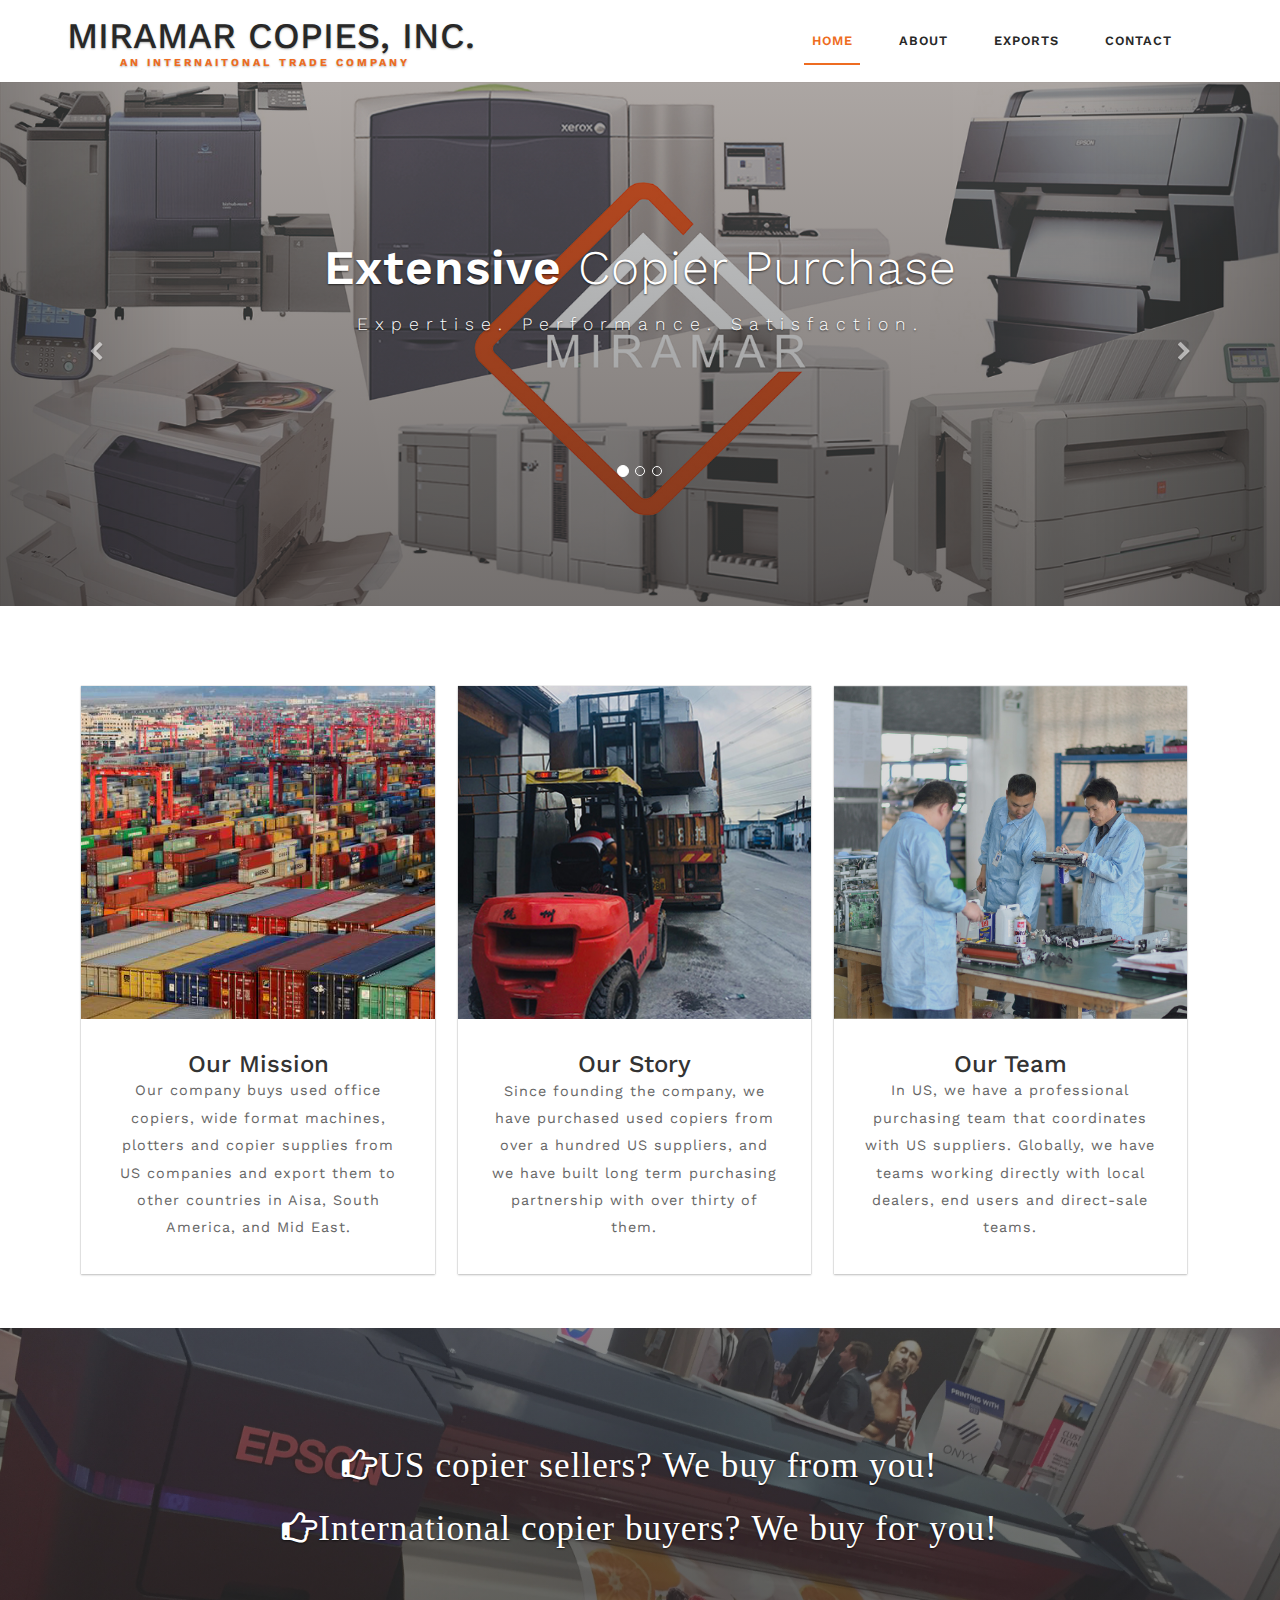
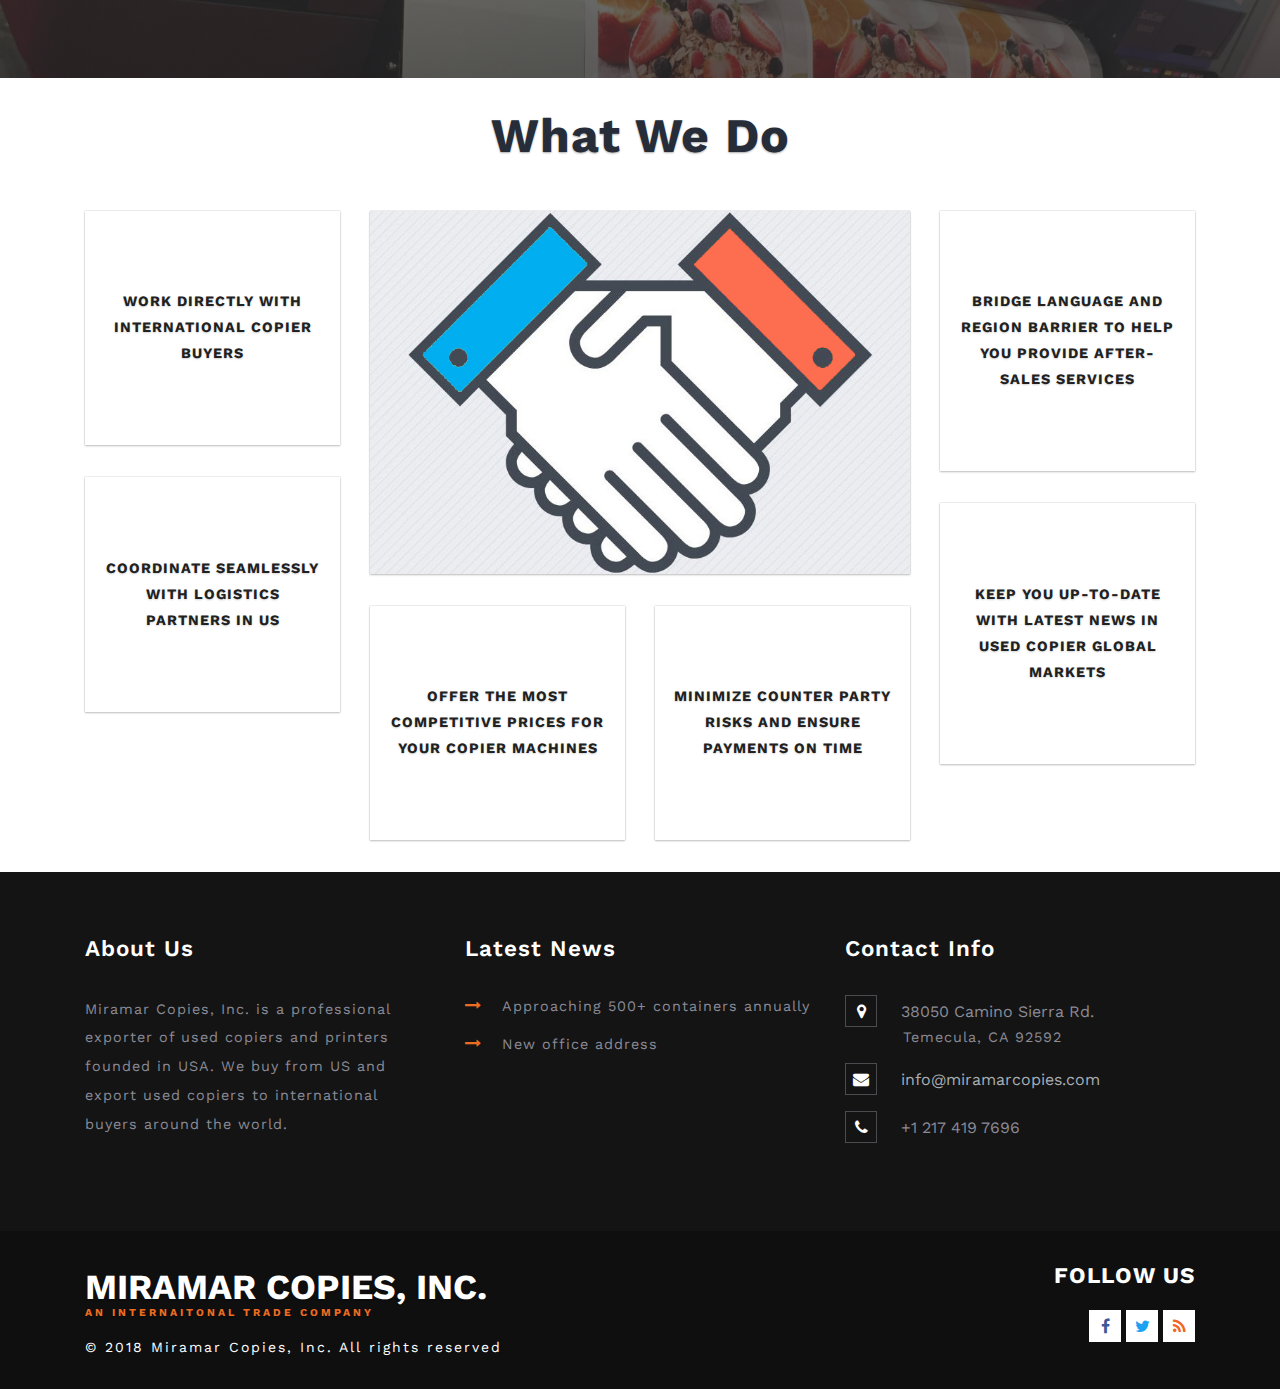
==== index.html @ 8e496bda "first commit" ====
<!--
License: Creative Commons Attribution 3.0 Unported
License URL: http://creativecommons.org/licenses/by/3.0/
-->
<!DOCTYPE html>
<html>

<head>
	<title>Miramar Copies, Inc. | Home </title>
	<!--/tags -->
	<meta name="viewport" content="width=device-width, initial-scale=1">
	<meta http-equiv="Content-Type" content="text/html; charset=utf-8" />
	<meta name="keywords" content="Miramar Copies, copier, wide format, export, production machine,
	plotter, ink jet, printer, used copier, used wide format, used production machine, used plotter, office equipment,
	office supplies, ricoh, epson, konica, minolta, oce, canon, sharp, hp, xerox, riso, panasonic, toshiba, samsung, 
	copier export, copier exporter, international copier exporter, miramar" />
	<script type="application/x-javascript">
		addEventListener("load", function () {
			setTimeout(hideURLbar, 0);
		}, false);

		function hideURLbar() {
			window.scrollTo(0, 1);
		}
	</script>
	<!--//tags -->
	<link href="css/bootstrap.css" rel="stylesheet" type="text/css" media="all" />
	<link href="css/style.css" rel="stylesheet" type="text/css" media="all" />

	<link href="css/font-awesome.css" rel="stylesheet">
	<!-- //for bootstrap working -->
	<link href="//fonts.googleapis.com/css?family=Work+Sans:200,300,400,500,600,700" rel="stylesheet">
	<link href='//fonts.googleapis.com/css?family=Lato:400,100,100italic,300,300italic,400italic,700,900,900italic,700italic'
	    rel='stylesheet' type='text/css'>
</head>

<body>
	<!-- header -->
	<div class="header" id="home">
		<div class="content white agile-info">
			<nav class="navbar navbar-default" role="navigation">
				<div class="container">
					<div class="navbar-header">
						<button type="button" class="navbar-toggle" data-toggle="collapse" data-target="#bs-example-navbar-collapse-1">
					<span class="sr-only">Toggle navigation</span>
					<span class="icon-bar"></span>
					<span class="icon-bar"></span>
					<span class="icon-bar"></span>
				</button>
						<a class="navbar-brand" href="index.html">
							<h1><span class="fa" aria-hidden="true"></span> Miramar Copies, Inc.  <label>An internaitonal trade company</label></h1>
						</a>
					</div>
					<!--/.navbar-header-->
					<div class="collapse navbar-collapse" id="bs-example-navbar-collapse-1">
						<nav class="link-effect-2" id="link-effect-2">
							<ul class="nav navbar-nav">
								<li class="active"><a href="index.html" class="effect-3">Home</a></li>
								<li><a href="about.html" class="effect-3">About</a></li>
								<li><a href="exports.html" class="effect-3">Exports</a></li>
								<li><a href="contact.html" class="effect-3">Contact</a></li>
							</ul>
						</nav>
					</div>
					<!--/.navbar-collapse-->
					<!--/.navbar-->
				</div>
			</nav>
		</div>
	</div>
	<!-- banner -->
	<div id="myCarousel" class="carousel slide" data-ride="carousel">
		<!-- Indicators -->
		<ol class="carousel-indicators">
			<li data-target="#myCarousel" data-slide-to="0" class="active"></li>
			<li data-target="#myCarousel" data-slide-to="1" class=""></li>
			<li data-target="#myCarousel" data-slide-to="2" class=""></li>
		</ol>
		<div class="carousel-inner" role="listbox">
			<div class="item active">
				<div class="container">
					<div class="carousel-caption">
						<h3><span>Extensive</span> Copier Purchase</h3>
						<p>Expertise. Performance. Satisfaction.</p>
					</div>
				</div>
			</div>
			<div class="item item2">
				<div class="container">
					<div class="carousel-caption">
						<h3><span>Efficient</span> Warehouse Management</h3>
						<p>Expertise. Performance. Satisfaction.</p>
					</div>
				</div>
			</div>
			<div class="item item3">
				<div class="container">
					<div class="carousel-caption">
						<h3><span>Established</span> Exporting Channels</h3>
						<p>Expertise. Performance. Satisfaction.</p>
					</div>
				</div>
			</div>
		</div>
		<a class="left carousel-control" href="#myCarousel" role="button" data-slide="prev">
			<span class="fa fa-chevron-left" aria-hidden="true"></span>
			<span class="sr-only">Previous</span>
		</a>
		<a class="right carousel-control" href="#myCarousel" role="button" data-slide="next">
			<span class="fa fa-chevron-right" aria-hidden="true"></span>
			<span class="sr-only">Next</span>
		</a>
		<!-- The Modal -->
	</div>

	<!-- /inner_content -->
	<div class="inner_content_info_agileits">
		<div class="container">
			<div class="inner_sec_grids_info_w3ls">
				<div class="col-md-4 blog-grid one">
					<img src="images/our_mission_index.jpg" alt="">
					<div class="events_info">
						<h3>Our Mission</h3>
						<p>Our company buys used office copiers, wide format machines, plotters and copier supplies from US companies and export them to other countries in Aisa, South America, and Mid East.</p>
					</div>
				</div>
				<div class="col-md-4 blog-grid one">
					<img src="images/our_story_index2.jpg" alt="">
					<div class="events_info">
						<h3>Our Story</h3>
						<p>Since founding the company, we have purchased used copiers from over a hundred US suppliers, and we have built long term purchasing partnership with over thirty of them.</p>
					</div>
				</div>
				<div class="col-md-4 blog-grid one lost">
					<img src="images/our_team_index.jpg" alt="">
					<div class="events_info">
						<h3>Our Team</h3>
						<p>In US, we have a professional purchasing team that coordinates with US suppliers. Globally, we have teams working directly with local dealers, end users and direct-sale teams.</p>
					</div>
				</div>
				<div class="clearfix"></div>
			</div>
		</div>
	</div>
	<!-- //inner_content -->

	<!-- //banner-bottom -->
	<div class="team_work_agile">
		<h4><i class="fa fa-hand-o-right">US copier sellers? We buy from you!</i> <br> 
			<i class="fa fa-hand-o-right">International copier buyers? We buy for you!</i></h4>
	</div>
	<!-- services -->
	<div class="services" id="services">
		<div class="container">
			<div class="tittle_head_w3ls">
				<h3 class="tittle">What We Do</h3>
			</div>
			<div class="inner_sec_grids_info_w3ls">
				<div class="col-md-3 services-left">
					<div class="services-left-top">

						<h5>Work directly with international copier buyers</h5>

					</div>
					<div class="services-left-top services-left-top1">

						<h5>Coordinate seamlessly with logistics partners in US</h5>

					</div>
				</div>
				<div class="col-md-6 services-middle">
					<div class="services-middle-img">
						<img src="images/what_we_do_index2.jpg" alt="" />
					</div>
					<div class="services-middle-grids">
						<div class="col-md-6 services-middle-left">
							<div class="services-left-top">

								<h5>Offer the most competitive prices for your copier machines</h5>

							</div>
						</div>
						<div class="col-md-6 services-middle-left">
							<div class="services-left-top">

								<h5>Minimize counter party risks and ensure payments on time</h5>

							</div>
						</div>
						<div class="clearfix"> </div>
					</div>
				</div>
				<div class="col-md-3 services-left">
					<div class="services-left-top">

						<h5>Bridge language and region barrier to help you provide after-sales services</h5>

					</div>
					<div class="services-left-top services-left-top1">

						<h5>Keep you up-to-date with latest news in used copier global markets</h5>

					</div>
				</div>
				<div class="clearfix"> </div>
			</div>
		</div>
	</div>	

	<!-- footer -->
	<div class="footer_top_agileits">
		<div class="container">
			<div class="col-md-4 footer_grid">
				<h3>About Us</h3>
				<p> 
					Miramar Copies, Inc. is a professional exporter of used copiers and printers founded in USA. We buy from US and export used copiers to international buyers around the world.
				</p>
			</div>
			<div class="col-md-4 footer_grid">
				<h3>Latest News</h3>
				<ul class="footer_grid_list">
					<li><i class="fa fa-long-arrow-right" aria-hidden="true"></i>
						<a href="single.html" >Approaching 500+ containers annually </a>
					</li>
					<li><i class="fa fa-long-arrow-right" aria-hidden="true"></i>
						<a href="single.html" >New office address</a>
					</li>
				</ul>
			</div>
			<div class="col-md-4 footer_grid">
				<h3>Contact Info</h3>
				<ul class="address">
					<li><i class="fa fa-map-marker" aria-hidden="true"></i>38050 Camino Sierra Rd. <span>Temecula, CA 92592</span></li>
					<li><i class="fa fa-envelope" aria-hidden="true"></i><a href="mailto:info@miramarcopies.com">info@miramarcopies.com</a></li>
					<li><i class="fa fa-phone" aria-hidden="true"></i>+1 217 419 7696</li>
				</ul>
			</div>
			<div class="clearfix"> </div>
		</div>
	</div>
	<div class="footer_w3ls">
		<div class="container">
			<div class="footer_bottom">
				<div class="col-md-9 footer_bottom_grid">
					<div class="footer_bottom1">
						<a href="index.html">
							<div class="logo">
							<!-- <img src="images/logo.png"> -->
							<h2><span class="fa" aria-hidden="true"></span>Miramar Copies, Inc.  <label>An internaitonal trade company</label></h2>
							</div>
						</a>
						<p>© 2018 Miramar Copies, Inc. All rights reserved</a></p>
					</div>
				</div>
				<div class="col-md-3 footer_bottom_grid">
					<h6>Follow Us</h6>
					<div class="social">
						<ul>
							<li><a href="#"><i class="fa fa-facebook"></i></a></li>
							<li><a href="#"><i class="fa fa-twitter"></i></a></li>
							<li><a href="#"><i class="fa fa-rss"></i></a></li>
						</ul>
					</div>
				</div>
				<div class="clearfix"> </div>
			</div>
		</div>
	</div>
	<!-- //footer -->

	<a href="#home" class="scroll" id="toTop" style="display: block;"> <span id="toTopHover" style="opacity: 1;"> </span></a>
	<!-- js -->
	<script type="text/javascript" src="js/jquery-2.1.4.min.js"></script>

	<script type="text/javascript" src="js/bootstrap.js"></script>
</body>

</html>
---- css/style.css ----
/*--
Author: W3layouts
Author URL: http://w3layouts.com
License: Creative Commons Attribution 3.0 Unported
License URL: http://creativecommons.org/licenses/by/3.0/
--*/

html,
body {
	margin: 0;
	font-size: 100%;
	background: #fff;
	font-family: 'Work Sans', sans-serif;
}

body a {
	text-decoration: none;
	transition: 0.5s all;
	-webkit-transition: 0.5s all;
	-moz-transition: 0.5s all;
	-o-transition: 0.5s all;
	-ms-transition: 0.5s all;
}

a:hover {
	text-decoration: none;
}

input[type="button"],
input[type="submit"] {
	transition: 0.5s all;
	-webkit-transition: 0.5s all;
	-moz-transition: 0.5s all;
	-o-transition: 0.5s all;
	-ms-transition: 0.5s all;
}

h1,
h2,
h3,
h4,
h5,
h6 {
	margin: 0;
	font-family: 'Work Sans', sans-serif;
}

p {
	margin: 0;
	letter-spacing: 1px;
	font-size: 0.9em;
}

ul {
	margin: 0;
	padding: 0;
}

label {
	margin: 0;
}


/*-- header --*/


/*--header--*/

.content {
	margin: 0;
	padding: 0px;
}

.content p:last-child {
	margin: 0;
}

.content a.button {
	display: inline-block;
	padding: 10px 20px;
	background: #ff0;
	color: #000;
	text-decoration: none;
}

.content a.button:hover {
	background: #000;
	color: #ff0;
}

.content.title {
	position: relative;
	background: #333;
}

.navbar-nav {
	float: right;
	margin: 0;
}
.logo {
	padding-top: 5px;
}
/*.logo {
	display: inline-block;
	white-space: nowrap;
}*/
/*.logo img {
	float: left 
}*/

.content.title h1 span.demo {
	display: inline-block;
	font-size: .5em;
	padding: 10px;
	background: #fff;
	color: #333;
	vertical-align: top;
}

.content.title .back-to-article {
	position: absolute;
	bottom: -20px;
	left: 20px;
}

.content.title .back-to-article a {
	padding: 10px 20px;
	background: #EE6C21;
	color: #fff;
	text-decoration: none;
}

.content.title .back-to-article a:hover {
	background: #EE6C21;
}

.content.title .back-to-article a i {
	margin-left: 5px;
}

.content.white {
	background: #fff;
	padding: 1em 0;
}

.content.black {
	background: #000;
}

.content.black p {
	color: #999;
}

.content.black p a {
	color: #08c;
}

.navbar {
	position: relative;
	min-height: 50px;
	margin-bottom: 0!important;
	border: 1px solid transparent;
}

.navbar-default {
	background-color: #fff;
	border-color: #fff;
}

.navbar-brand {
	float: left;
	padding: 0!important;
	font-size: 18px;
	line-height: 0px!important;
	height: 0px!important;
	text-transform: uppercase;
	text-shadow: 0 1px 2px rgba(0, 0, 0, 0.29);
}

.navbar-default a.navbar-brand h1 {
	color: #282828;
}

.navbar-default .navbar-nav>li>a {
	color: #282828;
	font-size: 0.8em;
	letter-spacing: 1px;
	font-weight: 600;
	text-transform: uppercase;
	padding: 14px 8px;
}

.navbar-nav>li>a {
	padding-top: 18px;
	padding-bottom: 15px;
}

.navbar-default .navbar-nav>li>a:hover,
.navbar-default .navbar-nav>li>a.active {
	color: #EE6C21;
}

.navbar-default .navbar-nav>.open>a,
.navbar-default .navbar-nav>.open>a:hover,
.navbar-default .navbar-nav>.open>a:focus {
	background-color: #EE6C21;
	color: #fff;
}

.navbar-default .navbar-brand label {
	color: #EE6C21;
	display: block;
	font-size: 0.3em;
	text-align: center;
	letter-spacing: 3px;
}

.navbar-default .navbar-toggle:hover,
.navbar-default .navbar-toggle:focus {
	background-color: #202020;
}

.navbar-default .navbar-toggle .icon-bar {
	background-color: #EE6C21;
}

.navbar-default .navbar-nav>.active>a:before {
	background: #EE6C21;
	transform: translateX(0);
	-webkit-transform: translateX(0);
	-moz-transform: translateX(0);
	-o-transform: translateX(0);
	-ms-transform: translateX(0);
}

.navbar-toggle {
	position: relative;
	float: right;
	margin-right: 0;
	padding: 9px 10px;
	margin-top: 8px;
	margin-bottom: 8px;
	background-color: #282828;
	background-image: none;
	border: 1px solid transparent;
	border-radius: 0;
}

.effect-3 {
	overflow: hidden;
}

.effect-3:before {
	left: -1px;
	bottom: 0;
	width: 100%;
	height: 2px;
	background: #EE6C21;
	content: '';
	position: absolute;
	transition: transform .5s ease;
	transform: translateX(-100%);
	-webkit-transform: translateX(-100%);
	-moz-transform: translateX(-100%);
	-o-transform: translateX(-100%);
	-ms-transform: translateX(-100%);
}

.effect-3:hover:before {
	transform: translateX(0);
	-webkit-transform: translateX(0);
	-moz-transform: translateX(0);
	-o-transform: translateX(0);
	-ms-transform: translateX(0);
}

.navbar-default .navbar-nav>.active>a,
.navbar-default .navbar-nav>.active>a:hover,
.navbar-default .navbar-nav>.active>a:focus {
	color: #EE6C21;
	background: none;
}

.navbar-nav>li {
	float: left;
	margin: 0 15px;
}

.navbar-default .navbar-toggle {
	border-color: #202020;
}

.dropdown-menu .divider {
	height: 0;
	margin: 0;
	overflow: none;
	background: none;
}

.dropdown-menu .divider {
	border-bottom: 1px solid #E8E7EC;
	padding: 3px 0;
}

.main-content {
	padding: 3em 0;
}

.dropdown-menu {
	min-width: 200px;
}

.dropdown-menu.columns-2 {
	min-width: 400px;
}

.dropdown-menu.columns-3 {
	min-width: 600px;
}

.dropdown-menu li a {
	padding: 5px 15px;
	font-weight: 300;
}

.multi-column-dropdown {
	list-style: none;
}

.multi-column-dropdown li a {
	display: block;
	clear: both;
	line-height: 1.428571429;
	color: #333;
	white-space: normal;
}

.multi-column-dropdown li a:hover {
	text-decoration: none;
	color: #EE6C21;
	background: none;
}

@media (max-width:767px) {
	.dropdown-menu.multi-column {
		min-width: 240px !important;
		overflow-x: hidden;
	}
	.navbar-nav {
		float: left;
		margin: 0;
		margin-left: 0em;
		width: 100%;
		background: #eee;
		margin-top: 1em;
	}
}


/*-- banner --*/

.carousel .item {
	background: -webkit-linear-gradient(rgba(23, 22, 23, 0.2), rgba(23, 22, 23, 0.5)), url(../images/extensive_copier_purchase_banner1.jpg) no-repeat;
	background: -moz-linear-gradient(rgba(23, 22, 23, 0.2), rgba(23, 22, 23, 0.5)), url(../images/extensive_copier_purchase_banner1.jpg) no-repeat;
	background: -ms-linear-gradient(rgba(23, 22, 23, 0.2), rgba(23, 22, 23, 0.5)), url(../images/extensive_copier_purchase_banner1.jpg) no-repeat;
	background: linear-gradient(rgba(23, 22, 23, 0.2), rgba(23, 22, 23, 0.5)), url(../images/extensive_copier_purchase_banner1.jpg) no-repeat;
	background-size: cover;
}

.carousel .item.item2 {
	background: -webkit-linear-gradient(rgba(23, 22, 23, 0.2), rgba(23, 22, 23, 0.5)), url(../images/efficient_warehouse_banner1.jpg) no-repeat;
	background: -moz-linear-gradient(rgba(23, 22, 23, 0.2), rgba(23, 22, 23, 0.5)), url(../images/efficient_warehouse_banner1.jpg) no-repeat;
	background: -ms-linear-gradient(rgba(23, 22, 23, 0.2), rgba(23, 22, 23, 0.5)), url(../images/efficient_warehouse_banner1.jpg) no-repeat;
	background: linear-gradient(rgba(23, 22, 23, 0.2), rgba(23, 22, 23, 0.5)), url(../images/efficient_warehouse_banner1.jpg) no-repeat;
	background-size: cover;
}

.carousel .item.item3 {
	background: -webkit-linear-gradient(rgba(23, 22, 23, 0.2), rgba(23, 22, 23, 0.5)), url(../images/established_exporting_banner1.jpg) no-repeat;
	background: -moz-linear-gradient(rgba(23, 22, 23, 0.2), rgba(23, 22, 23, 0.5)), url(../images/established_exporting_banner1.jpg) no-repeat;
	background: -ms-linear-gradient(rgba(23, 22, 23, 0.2), rgba(23, 22, 23, 0.5)), url(../images/established_exporting_banner1.jpg) no-repeat;
	background: linear-gradient(rgba(23, 22, 23, 0.2), rgba(23, 22, 23, 0.5)), url(../images/established_exporting_banner1.jpg) no-repeat;
	background-size: cover;
}

.carousel .item.item4 {
	background: -webkit-linear-gradient(rgba(23, 22, 23, 0.2), rgba(23, 22, 23, 0.5)), url(../images/banner4.jpg) no-repeat;
	background: -moz-linear-gradient(rgba(23, 22, 23, 0.2), rgba(23, 22, 23, 0.5)), url(../images/banner4.jpg) no-repeat;
	background: -ms-linear-gradient(rgba(23, 22, 23, 0.2), rgba(23, 22, 23, 0.5)), url(../images/banner4.jpg) no-repeat;
	background: linear-gradient(rgba(23, 22, 23, 0.2), rgba(23, 22, 23, 0.5)), url(../images/banner4.jpg) no-repeat;
	background-size: cover;
}

.carousel-caption h2,
.carousel-caption h3 {
	font-size: 3.3em;
	font-weight: 300;
	letter-spacing: 1px;
}

.carousel-caption h2 span,
.carousel-caption h3 span {
	font-weight: 600;
}

.carousel-caption p {
	letter-spacing: 7px;
	font-size: 1.1em;
	font-weight: 300;
	color: #fff;
	margin: 1em 0 2em 0;
}

.carousel-caption a {
	color: #fff;
	letter-spacing: 1px;
	padding: 11px 20px;
	background: none;
	font-size: 0.9em;
	border-radius: 0;
	border: 1px solid #fff;
}

.carousel-caption a:hover {
	background: #ffb900;
	border: 1px solid #ffb900;
}

.codes {
	padding: 5em 0;
	background: #fff;
}

.codes.agileitsbg2 {
	background: #E74C3C;
	background-image: -webkit-linear-gradient(#ff9d2f, #ff6126);
	background-image: -moz-linear-gradient(#ff9d2f, #ff6126);
	background-image: -ms-linear-gradient(#ff9d2f, #ff6126);
	background-image: linear-gradient(#ff9d2f, #ff6126);
	padding-bottom: 10em;
}

.codes.agileitsbg3 {
	background: #3498DB;
	padding-bottom: 10em;
}

.codes.agileitsbg4 {
	background: #2ECC71;
	padding-bottom: 10em;
}

.carousel.slide.grid_3.grid_4 {
	border-top: 10px solid #3ACFD5;
	border-bottom: 10px solid #3a4ed5;
	-webkit-box-sizing: border-box;
	-moz-box-sizing: border-box;
	box-sizing: border-box;
	background-position: 0 0, 100% 0;
	background-repeat: no-repeat;
	-webkit-background-size: 10px 100%;
	-moz-background-size: 10px 100%;
	background-size: 10px 100%;
	background-image: url([data-uri]Ã¢â‚¬Â¦0iMSIgaGVpZ2h0PSIxIiBmaWxsPSJ1cmwoI2xlc3NoYXQtZ2VuZXJhdGVkKSIgLz48L3N2Zz4=), url([data-uri]Ã¢â‚¬Â¦0iMSIgaGVpZ2h0PSIxIiBmaWxsPSJ1cmwoI2xlc3NoYXQtZ2VuZXJhdGVkKSIgLz48L3N2Zz4=);
	background-image: -webkit-linear-gradient(top, #3acfd5 0%, #3a4ed5 100%), -webkit-linear-gradient(top, #3acfd5 0%, #3a4ed5 100%);
	background-image: -moz-linear-gradient(top, #3acfd5 0%, #3a4ed5 100%), -moz-linear-gradient(top, #3acfd5 0%, #3a4ed5 100%);
	background-image: -o-linear-gradient(top, #3acfd5 0%, #3a4ed5 100%), -o-linear-gradient(top, #3acfd5 0%, #3a4ed5 100%);
	background-image: linear-gradient(to bottom, #3acfd5 0%, #3a4ed5 100%), linear-gradient(to bottom, #3acfd5 0%, #3a4ed5 100%);
}

.carousel-indicators {
	bottom: 20%;
	left: 50%;
}

.carousel-caption {
	position: inherit;
	min-height: 550px!important;
	padding-top: 10em;
	text-align: center;
}

.carousel-control {
	line-height: 27em;
}


/*-- //banner --*/


/*-- /search --*/

#search_form {
	background: #EE6C21;
	padding: 3em 2em;
	text-align: center;
}

#search_form form {
	margin: 2em auto 0;
	width: 80%;
}

#search_form h2 {
	color: #fff;
	font-size: 2.5em;
	text-shadow: 0 1px 2px rgba(0, 0, 0, .6);
	letter-spacing: 1px;
	font-weight: 600;
}

.search_top input[type="text"],
.search_top input[type="submit"] {
	width: 27%;
	color: #777;
	float: left;
	background: #fff;
	outline: none;
	font-size: 0.91em;
	padding: 1em 1em;
	border: none;
	-webkit-appearance: none;
	display: inline-block;
	letter-spacing: 1px;
	margin-right: 2px;
}

.search_top select#country12 {
	font-weight: normal;
	width: 27%;
	border: none;
	outline: none;
	color: #777;
	float: left;
	background: #fff;
	outline: none;
	font-size: 0.91em;
	padding: 1em 1em;
	border: none;
	letter-spacing: 1px;
	margin-right: 2px;
}

.search_top input[type="submit"] {
	background: #ffb900;
	width: 17%;
	color: #fff;
	font-weight: 700;
	font-size: 1.2em;
	padding: 0.58em 1em;
}

.search_top input[type="submit"]:hover {
	background: #11805a;
}


/*-- //search --*/


/*-- /banner_bottom--*/

h3.tittle {
	color: #262c38;
	margin: 0;
	font-size: 3em;
	font-weight: 700;
	letter-spacing: 1px;
	text-align: center;
	text-shadow: 0 1px 2px rgba(0, 0, 0, 0.33);
}

.inner_sec_grids_info_w3ls {
	margin-top: 4em;
}

.banner-bottom,
.services {
	padding: 6em 0;
}

.banner_bottom_left h4 {
	font-size: 2em;
	color: #262c38;
	letter-spacing: 1px;
	position: relative;
	font-weight: 600;
	line-height: 1.4em;
	margin-bottom: 1em;
	text-shadow: 0 1px 2px rgba(0, 0, 0, 0.16);
}

.banner_bottom_left p {
	color: #666;
	line-height: 2em;
	font-size: 1em;
	margin-bottom: 1em;
}

ul.some_agile_facts {
	margin-top: 3em;
}

ul.some_agile_facts li {
	list-style: none;
	margin: 15px 0;
	color: #444;
	font-weight: 600;
	font-size: 1.1em;
}

ul.some_agile_facts span.fa {
	color: #EE6C21;
	width: 50px;
	height: 50px;
	background: #fff;
	text-align: center;
	line-height: 53px;
	margin-right: 20px;
	box-shadow: 0 1px 2px 1px rgba(0, 0, 0, 0.1);
	-webkit-box-shadow: 0 1px 2px 1px rgba(0, 0, 0, 0.1);
	-moz-box-shadow: 0 1px 2px 1px rgba(0, 0, 0, 0.1);
	-o-box-shadow: 0 1px 2px 1px rgba(0, 0, 0, 0.1);
	border-radius: 50%;
	-webkit-border-radius: 50%;
	-o-border-radius: 50%;
	-moz-border-radius: 50%;
}

ul.some_agile_facts label {
	font-size: 1.5em;
	color: #262c38;
}


/*-- //banner_bottom--*/

.team_work_agile {
	background: -webkit-linear-gradient(rgba(23, 22, 23, 0.2), rgba(23, 22, 23, 0.5)), url(../images/buy_sell_banner_index.jpg) no-repeat;
	background: -moz-linear-gradient(rgba(23, 22, 23, 0.2), rgba(23, 22, 23, 0.5)), url(../images/buy_sell_banner_index.jpg) no-repeat;
	background: -ms-linear-gradient(rgba(23, 22, 23, 0.2), rgba(23, 22, 23, 0.5)), url(../images/buy_sell_banner_index.jpg) no-repeat;
	background: linear-gradient(rgba(23, 22, 23, 0.2), rgba(23, 22, 23, 0.5)), url(../images/buy_sell_banner_index.jpg) no-repeat;
	background-size: cover;
	min-height: 350px;
}

.team_work_agile h4 {
	color: #fff;
	font-size: 2.2em;
	text-shadow: 0 1px 2px rgba(0, 0, 0, .6);
	letter-spacing: 1px;
	font-weight: 600;
	margin: 0 auto;
	width: 80%;
	text-align: center;
	line-height: 1.8em;
	padding-top: 3em;
}


/*-- mid-services --*/

.according_inner_grids {
	/*background: #f0f1f5;*/
	padding: 6em 4em;
}

.mid_services_img {
	background: url(../images/mid.jpg) no-repeat 0px 0px;
	background-size: cover;
	-webkit-background-size: cover;
	-moz-background-size: cover;
	-o-background-size: cover;
	-moz-background-size: cover;
	min-height: 600px;
}

.pa_italic i {
	left: -1em;
	font-size: 11px;
}

.pa_italic span {
	display: none;
}

.collapsed span {
	display: inline-block;
	left: -1em;
	font-size: 11px;
}

.collapsed i {
	display: none;
}

.panel-heading {
	padding: 10px 35px;
}

.panel-title {
	font-size: 1em;
	color: #fff;
	text-transform: capitalize;
	text-decoration: none;
}

.panel-default {
	border: 1px solid #c5c5c5!important;
	background: #fff;
}

.panel-default>.panel-heading {
	border-color: #141415;
	color: #fff;
	background-color: #141415;
}

.panel-body {
	padding: 1.5em;
	font-size: 13px;
	line-height: 2em;
	color: #777;
	letter-spacing: 1px;
}

a.pa_italic label {
	cursor: pointer;
	font-weight: 500;
}

a.pa_italic:focus {
	outline: none;
	text-decoration: none;
}

.panel-default>.panel-heading+.panel-collapse>.panel-body {
	border-top: none;
}

.panel-heading {
	padding: 13px 25px;
	border-bottom: 1px solid transparent;
	border-top-left-radius: 0px!important;
	border-top-right-radius: 0px!important;
	border-radius: 0!important;
}

.panel-group .panel {
	margin-bottom: 0;
	border-radius: 0!important;
}

h3.agile_heading.two {
	color: #262c38;
	margin: 0;
	font-size: 2.5em;
	font-weight: 700;
	letter-spacing: 1px;
	text-shadow: 0 1px 2px rgba(0, 0, 0, 0.19);
	margin-bottom: 1em;
}


/*-- //mid-services --*/


/*-- services --*/

.services-left-top {
	padding: 4em 1em;
	text-align: center;
	background: #FFFFFF;
	box-shadow: 0 0px 1px rgb(168, 168, 168), 0 1px 2px rgba(0, 0, 0, .24);
	transition: 0.5s all;
	-webkit-transition: 0.5s all;
	-o-transition: 0.5s all;
	-moz-transition: 0.5s all;
	-ms-transition: 0.5s all;
}

.services-left-top i.fa {
	color: #8BC34A;
	font-size: 1.5em;
	transition: 0.5s all;
	-webkit-transition: 0.5s all;
	-o-transition: 0.5s all;
	-moz-transition: 0.5s all;
	-ms-transition: 0.5s all;
}

.services-left-top h5 {
	color: #212121;
	font-size: 1em;
	text-transform: uppercase;
	margin: 1em 0;
	line-height: 1.8em;
	font-weight: 700;
	letter-spacing: 1px;
	transition: 0.5s all;
	-webkit-transition: 0.5s all;
	-o-transition: 0.5s all;
	-moz-transition: 0.5s all;
	-ms-transition: 0.5s all;
	text-shadow: 0 1px 2px rgba(0, 0, 0, 0.18);
}

.services-left-top1 {
	margin: 2em 0 0 0;
}

.services-middle-img img {
	width: 100%;
	box-shadow: 0 0px 1px rgb(168, 168, 168), 0 1px 2px rgba(0, 0, 0, .24);
}

.services-middle-grids {
	margin: 2em 0 0 0;
}

.services-middle-left:nth-child(1) {
	padding-left: 0;
}

.services-middle-left:nth-child(2) {
	padding-right: 0;
}

.services-left-top:hover {
	background: #EE6C21;
}

.services-left-top:hover h5 {
	color: #FFFFFF;
}


/*-- //services --*/

.login-form {
	margin: 3em auto 0;
	width: 60%;
}

.social-bottons {
	margin-bottom: 2em;
}

.form-left {
	padding: 0;
}

.form-right {
	padding-right: 0;
}

.login-form input[type="text"],
.login-form input[type="email"],
.login-form textarea {
	width: 100%;
	padding: 10px 12px 10px 49px;
	border: none;
	outline: none;
	color: #777;
	font-size: 14px;
	letter-spacing: 1px;
	margin-bottom: 17px;
	background: #fff;
	transition: 0.5s all;
	-webkit-transition: 0.5s all;
	-o-transition: 0.5s all;
	-ms-transition: 0.5s all;
	-moz-transition: 0.5s all;
}

.form-inputs,
.form-right {
	position: relative;
}

.form-inputs i {
	position: absolute;
	left: 16px;
	bottom: 18px;
	font-size: 16px;
	color: #333;
	line-height: 35px;
}

.form-right i {
	position: absolute;
	left: 16px;
	top: 41px;
	font-size: 16px;
	color: #333;
	line-height: 35px
}

.form-inputs p {
	color: #ffffff;
	font-size: 14px;
	letter-spacing: 0.5px;
	margin-bottom: 9px;
}

.login-form input[type="submit"] {
	background: #ffb900;
	color: #fff;
	font-size: 18px;
	border: none;
	text-transform: capitalize;
	border: 2px solid #ffb900;
	width: 100%;
	outline: none;
	cursor: pointer;
	-webkit-appearance: none;
	padding: 13px 0;
	letter-spacing: 1px;
	margin-top: 15px;
	transition: 0.5s all;
	-webkit-transition: 0.5s all;
	-moz-transition: 0.5s all;
	-o-transition: 0.5s all;
	font-weight: 700;
}

.login-form input[type="submit"]:hover {
	background: transparent;
}

.book-form input[type="email"],
.book-form input[type="text"] {
	width: 94%;
	padding: 10px 15px;
	border: none;
	border-bottom: 1px solid #7d7d7d;
	outline: none;
	font-size: 14px;
	letter-spacing: 1px;
	margin-bottom: 20px;
	background: transparent;
	transition: 0.5s all;
	-webkit-transition: 0.5s all;
	-o-transition: 0.5s all;
	-ms-transition: 0.5s all;
	-moz-transition: 0.5s all;
	color: #000!important;
}

.form-inputs {
	position: relative;
}

.form-inputs ul li,
.form-inputs ul li {
	color: #000;
	display: block;
	position: relative;
	height: 40px;
	float: left;
	width: 25%;
}

.form-inputs ul li label {
	display: block;
	position: relative;
	text-align: left;
	text-transform: capitalize;
	font-size: 15px;
	padding: 6px 0px 0px 42px;
	height: 30px;
	color: #fff;
	z-index: 9;
	cursor: pointer;
	-webkit-transition: all 0.25s linear;
}

.login-form textarea {
	resize: none;
	height: 212px;
	padding: 20px 40px;
	margin-bottom: 0px;
}


/*-- radio-buttons --*/

.form-inputs ul li label {
	display: block;
	position: relative;
	text-align: left;
	text-transform: capitalize;
	font-size: 15px;
	padding: 6px 0px 0px 42px;
	height: 30px;
	color: #fff;
	z-index: 9;
	cursor: pointer;
	-webkit-transition: all 0.25s linear;
}

.form-inputs label.rating {
	font-size: 17px;
	color: #fff;
	letter-spacing: 1px;
	text-transform: capitalize;
	margin-bottom: 10px;
	position: relative;
}

.form-inputs ul li input[type=radio] {
	position: absolute;
	visibility: hidden;
}

.form-inputs ul li .check {
	display: block;
	position: absolute;
	border: 2px solid #EE6C21;
	border-radius: 100%;
	height: 12px;
	width: 12px;
	top: 9px;
	left: 20px;
	z-index: 5;
	transition: border .25s linear;
	-webkit-transition: border .25s linear;
}

.form-inputs input[type=radio]:checked~label {
	color: #EE6C21;
}

.form-inputs ul li .check::before {
	display: block;
	position: absolute;
	content: '';
	border-radius: 100%;
	height: 8px;
	width: 8px;
	top: 0px;
	left: 0px;
	margin: auto;
	transition: background 0.25s linear;
	-webkit-transition: background 0.25s linear;
}

.form-inputs input[type=radio]:checked~.check::before {
	background: #ffffff;
}

.form-inputs ul li input[type=radio] {
	position: absolute;
	visibility: hidden;
}

.upload {
	position: relative;
	margin: 1em auto 1.5em;
	text-align: center;
}

input[type="file"] {
	padding: 8px 5px;
	opacity: 0;
	cursor: pointer;
	position: absolute;
	left: 34.2%;
	width: 260px;
}

#filedrag {
	display: inline-block;
	font-weight: 600;
	text-align: center;
	padding: 9px 100px;
	background: #fff;
	color: #000000;
	border-radius: 0px;
	cursor: default;
	font-size: 17px;
	letter-spacing: 1px;
}

h3.tittle.two {
	color: #fff;
}


/*-- //login --*/

.candidate_cv {
	background: url(../images/candidate.jpg) no-repeat 0px 0px;
	background-size: cover;
	-webkit-background-size: cover;
	-moz-background-size: cover;
	-o-background-size: cover;
	-moz-background-size: cover;
	min-height: 632px;
	padding: 5em 0 5em 0;
}


/*-- /testimonials_section--*/

.testimonials_section {
	padding: 6em 0 8em 0;
}

.carousel.slide.two .item {
	background: none!important;
}

.testimonials_grid_wthree h4 {
	font-size: 1.1em;
	color: #6b6a6a;
	line-height: 2.2em;
	margin: 1em auto;
	padding-left: 2.5em;
	position: relative;
	width: 73%;
	text-shadow: 0 1px 2px rgba(0, 0, 0, 0.08);
}

.testimonials_grid_wthree h5 {
	font-weight: 600;
	color: #141415;
	font-size: 1.4em;
}

.testimonials_grid_wthree i.fa.fa-quote-left {
	color: #fcb314;
	font-size: 2em;
}

.testimonials_grid_wthree {
	text-align: center;
}

.carousel-indicators.second {
	bottom: -27%;
	left: 50%;
}

.carousel-indicators.second .active {
	width: 12px;
	height: 12px;
	margin: 0;
	background-color: #0f0f10;
}

.carousel-indicators.second li {
	display: inline-block;
	width: 10px;
	height: 10px;
	margin: 1px;
	text-indent: -999px;
	cursor: pointer;
	background-color: rgba(0, 0, 0, 0);
	border: 1px solid #777;
	border-radius: 10px;
}

.testimonials_grid_wthree img {
	margin: 0 auto;
	text-align: center;
	border-radius: 50%;
	-webkit-border-radius: 50%;
	-moz-border-radius: 50%;
	-o-border-radius: 50%;
}


/*-- //testimonials_section--*/


/*-- registration --*/

.signin-form {
	padding: 0em 1em 1em 1em;
	text-align: center;
}

.signin-form h3,
h3.agileinfo_sign {
	font-size: 1.5em;
	color: #212121;
	font-weight: 700;
	margin: 1em 0 0.8em 0;
	text-transform: uppercase;
	letter-spacing: 1px;
}

h3.agileinfo_sign {
	text-align: center;
}

.signin-form h3 span {
	color: #67e1ff;
}

.signin-form img {
	border-radius: 50%;
}

.signin-form input[type="email"],
.signin-form input[type="text"],
.signin-form input[type="password"],
.signin-form textarea {
	width: 100%;
	padding: 1em 1em 1em 1em;
	font-size: 0.8em;
	margin: 0.5em 0;
	outline: none;
	color: #212121;
	border: none;
	border: 1px solid #ccc;
	letter-spacing: 1px;
	text-align: left;
}

.signin-form input[type="email"] {
	background: none;
	display: block;
}

.signin-form input[type="text"] {
	background: none;
	display: block;
}

.signin-form input[type="password"] {
	background: none;
	display: block;
}

.signin-form ::-webkit-input-placeholder {
	color: #212121 !important;
}

.signin-form ::-webkit-textarea-placeholder {
	color: #212121 !important;
}

.signin-form textarea {
	min-height: 100px;
}

.signin-form input[type="submit"] {
	outline: none;
	padding: 0.8em 0;
	width: 100%;
	text-align: center;
	font-size: 1em;
	margin-top: 1em;
	border: none;
	color: #FFFFFF;
	text-transform: uppercase;
	cursor: pointer;
	background: #EE6C21;
	box-shadow: 0px 2px 1px rgba(28, 28, 29, 0.42);
}

.signin-form input[type="submit"]:hover {
	color: #fff;
	background: #000;
	transition: .5s all;
	-webkit-transition: .5s all;
	-moz-transition: .5s all;
	-o-transition: .5s all;
	-ms-transition: .5s all;
}

.signin-form p a {
	font-size: 1em;
	color: #424242;
	letter-spacing: 1px;
	font-weight: 600;
}

.login-social-grids {
	margin: 3em 0 1.5em 0;
}

.login-social-grids ul {
	padding: 0;
	margin: 0;
}

.login-social-grids ul li {
	display: inline-block;
	margin: 0 .5em 0 0;
}

.login-social-grids ul li a {
	color: #FFFFFF;
	text-align: center;
}

.login-social-grids ul li a i.fa.fa-facebook,
.login-social-grids ul li a i.fa.fa-twitter,
.login-social-grids ul li a i.fa.fa-rss {
	height: 30px;
	width: 30px;
	border: solid 2px #212121;
	line-height: 29px;
	background: none;
	color: #212121;
	transition: 0.5s all;
	-webkit-transition: 0.5s all;
	-moz-transition: 0.5s all;
	-o-transition: 0.5s all;
	-ms-transition: 0.5s all;
}

.login-social-grids ul li a i.fa.fa-facebook:hover {
	border: solid 2px #3b5998;
	background: #3b5998;
	color: #FFFFFF;
}

.login-social-grids ul li a i.fa.fa-twitter:hover {
	border: solid 2px #55acee;
	background: #55acee;
	color: #FFFFFF;
}

.login-social-grids ul li a i.fa.fa-rss:hover {
	border: solid 2px #f26522;
	background: #f26522;
	color: #FFFFFF;
}

.modal-header .close {
	float: right!important;
}

.form-control:focus {
	border: 1px solid #ccc;
	outline: 0;
	box-shadow: none!important;
}

.login-form-rec {
	margin: 0 auto;
	width: 45%;
}

h3.tittle.three {
	font-size: 2em;
}

p.reg {
	margin-top: 3em;
}

.signin-form select#country13 {
	font-weight: normal;
	width: 100%;
	border: none;
	outline: none;
	color: #777;
	background: #fff;
	outline: none;
	font-size: 0.91em;
	padding: 1em 1em;
	border: none;
	letter-spacing: 1px;
	margin-right: 2px;
	border: 1px solid #cccaca;
	margin-bottom: 7px;
	text-align: center;
}


/*-- //registration --*/


/*-- /inner_page --*/

.inner_page_agile {
	text-align: center;
	background: url(../images/candidate.jpg) no-repeat 0px 0px;
	background-size: cover;
	-webkit-background-size: cover;
	-moz-background-size: cover;
	-o-background-size: cover;
	-ms-background-size: cover;
	min-height: 255px;
	padding-top: 6em;
}
.about{
	background: url(../images/about_us_banner3.jpg) no-repeat 0px 0px;
}

.exports{
	background: url(../images/exports_banner3.jpg) no-repeat 0px 0px;
}

.contact{
	background: url(../images/contact_us_banner4.jpg) no-repeat 0px 0px;	
}
.inner_page_agile h3 {
	color: #fff;
	text-transform: uppercase;
	font-weight: 700;
	font-size: 2.5em;
	text-shadow: 0 1px 2px rgba(0, 0, 0, 0.29);
	letter-spacing: 1px;
}

.inner_page_agile p {
	color: #f1f1f1;
	letter-spacing: 6px;
	font-size: 0.9em;
	margin-top: 10px;
}

.services-breadcrumb_w3layouts {
	width: 100%;
	border: none;
	padding: 1em 0;
	background: #eee;
}

.services-breadcrumb_w3layouts ul li span {
	padding: 0 1.5em;
}

ul.short_w3ls {
	text-align: left;
}

ul.short_w3ls li {
	list-style: none;
	display: inline-block;
}

.inner_breadcrumb {
	width: 80%;
	margin: 0 auto;
}

ul.short_w3ls li a {
	color: #EE6C21;
	text-decoration: none;
}


/*-- location --*/

.post_meta i {
	margin-right: 0;
	padding-right: 5px;
	color: #f2503b;
	line-height: 17px;
	font-size: 14px;
	vertical-align: top;
}

.post_meta div[class^="post_"] {
	display: inline-block;
	line-height: 20px;
	padding: 2px 5px;
}

ul.links_bottom {
	padding: 0;
	margin: 0;
	list-style: none;
}

ul.links_bottom li {
	display: inline-block;
	margin-right: 5%;
}

ul.links_bottom li.last {
	margin-right: 0;
	padding: 5px 18px;
	background: #272727;
	color: #fff;
}

ul.links_bottom li.last span.icon_text,
ul.links_bottom li.last i {
	color: #fff;
}

i.blog_icon5 {
	width: 25px;
	height: 25px;
	background: url(../images/img-sprite.png)-260px -186px;
	float: left;
	margin-right: 5px;
}

span.icon_text {
	vertical-align: middle;
	font-size: 13px;
	color: #555;
}

i.icon_1:hover,
span.icon_text:hover {
	color: #EE6C21;
}

.tab_grid {
	margin: 3em 0;
}

.loc_1 {
	padding-left: 0;
}

.location_box1 h6 {
	font-size: 1.3em;
}

.location_box1 p,
.jobs_right p {
	line-height: 1.9em;
	color: #666;
	margin: 1em 0;
}

.location_box1 h6 a,
h6.title a {
	color: #2d2d2d;
	text-transform: capitalize;
	font-weight: 600;
}

span.m_1 {
	font-size: 13px;
}

i.icon_1 {
	font-size: 13px;
	color: #2d2d2d;
	display: inline-block;
}

span.m_2 {
	font-weight: 600;
	color: #0f0f10;
}

.nav-tabs>li.active>a,
.nav-tabs>li.active>a:focus,
.nav-tabs>li.active>a:hover {
	color: #fff;
	background-color: #EE6C21;
	border: 1px solid #EE6C21;
}

.nav-tabs {
	border-bottom: 1px solid #EE6C21;
}

.nav>li>a:focus,
.nav>li>a:hover {
	background-color: #EE6C21;
	color: #fff;
}

.nav-tabs>li>a {
	margin-right: 2px;
	line-height: 1.42857143;
	border: 1px solid transparent;
	border-radius: 0;
	color: #141415;
}


/*--/ jobs --*/

.jobs-item {
	position: relative;
}

.jobs-item .thumb {
	padding: 3px;
	float: left;
	border: 1px solid #E7E7E7;
	margin-right: 20px;
}

.jobs-item .thumb img {
	width: 120px;
	height: auto;
}

.jobs-item .date>span {
	display: block;
	background: #ffffff;
	color: #303C42;
	-webkit-border-radius: 2px;
	border-radius: 2px;
	-moz-border-radius: 2px;
	-o-border-radius: 2px;
	padding: 0 3px;
}

.jobs-item .top-btns {
	list-style: none;
	margin: 0;
	padding: 0;
	position: absolute;
	top: 0px;
	right: 0;
}

.jobs-item .top-btns li {
	float: left;
	margin-left: 10px;
}

.jobs-item .top-btns li a:hover {
	text-decoration: none;
	color: #EE6C21;
}

ul.top-btns li a:hover {
	color: #EE6C21;
}

.jobs_right {
	overflow: hidden;
}

.date_desc {
	overflow: hidden;
}

span.meta {
	font-size: 0.85em;
	color: #555;
}

p.description {
	margin: 1em 0 1em 0;
}

p.description a {
	color: #EE6C21;
}

.widget_search {
	margin-bottom: 2em;
	background: #FFFFFF;
	box-shadow: 0 0px 1px rgb(168, 168, 168), 0 1px 2px rgba(0, 0, 0, .24);
	padding: 1em;
}

.experience,
.permit {
	background: #FFFFFF;
	box-shadow: 0 0px 1px rgb(168, 168, 168), 0 1px 2px rgba(0, 0, 0, .24);
	padding: 1em;
	margin-bottom: 2em;
}

.widget_search.widget-title {
	margin: 0 0 20px 0;
	padding-bottom: 15px;
	border-bottom: 1px solid #e6e6e6;
}

.permit h3,
.experience h3,
h5.widget-title {
	font-size: 1.4em;
	color: #262c38;
	letter-spacing: 1px;
	font-weight: 600;
	margin-bottom: 1em;
	text-shadow: 0 1px 2px rgba(0, 0, 0, 0.16);
}

.widget-content span {
	color: #555;
	font-size: 0.85em;
	margin-bottom: 10px;
}

select.form-control.jb_1 {
	margin: 1em 0;
}

select.form-control.jb_1 {
	margin: 1em 0;
	border-radius: 0px;
	box-shadow: none;
	color: #999;
}

input.form-control.jb_2 {
	padding: 6px 12px;
	margin: 1em 0;
}

.jobs_pagination {
	margin: 0;
}

.form-control {
	border: 1px solid #ccc;
	border-radius: 0;
}

.job_info_right input[type="submit"] {
	outline: none;
	padding: 0.5em 1em;
	background: #ffb900;
	font-size: 1em;
	color: #fff;
	border: none;
	text-transform: uppercase;
	letter-spacing: 1px;
}

.job_info_right input[type="submit"]:hover {
	box-shadow: 0 1px 3px rgba(0, 0, 0, .50);
}

ul.list_2 li {
	font-size: 0.9em;
	line-height: 2em;
	color: #666;
	list-style: none;
}

ul.list_1 li a,
ul.list_2 li a {
	color: #666;
}

ul.list_1 li a:hover,
ul.list_2 li a:hover {
	color: #EE6C21;
}

.loc_1 img {
	width: 100%;
}

.inner_content_info_agileits {
	padding: 6em 0;
}

.tab_grid.last {
	margin: 0;
}

ul.top-btns li a {
	color: #a2a2a2;
}


/*-- //jobs --*/


/*-- /jobs-single --*/

.date,
.jobs_right .date {
	display: inline-block;
	background: #ffb900;
	padding: 2px;
	line-height: 16px;
	font-size: 14px;
	text-align: center;
	font-weight: bold;
	color: #ffffff;
	float: left;
	margin-right: 10px;
}

.date>span {
	display: block;
	background: #ffffff;
	color: #303C42;
	-webkit-border-radius: 2px;
	border-radius: 2px;
	-moz-border-radius: 2px;
	-o-border-radius: 2px;
	padding: 0 3px;
}

ul.top-btns {
	float: right;
	margin-top: 10px;
}

.top-btns li {
	display: inline-block;
	margin-left: 10px;
}

h6.title {
	font-size: 1em;
	margin-bottom: 5px;
	font-weight: 600;
	text-transform: capitalize;
}

span.meta {
	font-size: 0.85em;
	color: #555;
}

.read {
	float: left;
}

.read a {
	padding: 5px 18px;
	background: #272727;
	color: #fff;
	font-size: 0.9em;
	display: inline-block;
}


/*-- //jobs-single --*/


/*-- /professionals --*/

.tab_grid_prof {
	padding: 1em;
	background: #fffdfd;
	padding: 1em;
	border: 1px solid rgba(221, 221, 221, 0.74);
}

.person-info ul li {
	list-style: none;
	display: block;
	margin-bottom: 10px;
	color: #8a8a8a;
	font-size: 16px;
	letter-spacing: 0.5px;
}

.person-info ul li span {
	width: 141px;
	display: inline-block;
	color: #4a4a4a;
	font-weight: 600;
}

span.m_2_prof {
	font-weight: 600;
	color: #EE6C21;
	padding: 1em 0;
	line-height: 37px;
}

.tab_grid_prof:nth-child(2),
.tab_grid_prof:nth-child(4) {
	margin: 2em 0;
}

.tab_grid_prof:nth-child(5) {
	margin: 0em 0 2em 0;
}


/*-- //professionals --*/


/*-- blog--*/

.blog-grid img {
	width: 100%;
}

.blog h5 {
	margin: 1em 0;
	color: #EE6C21;
}

.blog-grid p {
	color: #666;
	line-height: 1.9em;
	padding: 0 1em;
}

.events_info h4 {
	margin: 1em 0;
}

.blog-grid h4 a {
	font-size: 1.2em;
	color: #000;
	font-weight: 600;
}

.blog-grid h4 a:hover {
	color: #ffb900;
	transition: 0.5s all;
}

.blog-grid h5 a {
	font-size: 1em;
	color: #999;
}

.blog-grid a:hover {
	color: #3aa5dc;
}

.widget_search img {
	width: 100%;
}

.events_info {
	padding: 2em 1em;
}

.blog-grid {
	text-align: center;
	background: #FFFFFF;
	box-shadow: 0 0px 1px rgb(168, 168, 168), 0 1px 2px rgba(0, 0, 0, .24);
	padding: 0;
	width: 31%;
	margin: 0 1%;
}

.events_info h5 {
	font-size: 1em;
	font-weight: 600;
	color: #EE6C21;
}

.blog-grid.one {
	margin-bottom: 1.4em;
}


/*-- //events--*/


/*-- /single--*/

.single-left1 h3 {
	margin: 2em 0 1em;
	letter-spacing: 1px;
	font-size: 1.4em;
	color: #212121;
	line-height: 1.5em;
}

.comments-grid {
	margin: 2em 0;
}

.comments-grid-right ul li i {
	margin: 0 1em;
	font-style: normal;
}

.comments-grid-right ul {
	padding: 1em 0;
}

.single-left1 ul li a {
	color: #222;
	text-decoration: none;
	font-weight: 600;
}

.single-left1 ul li span {
	color: #ffb500;
	padding-right: 1em;
}

.single-left1 p {
	margin: 2em 0;
	color: #666;
	line-height: 2em;
}

.single-left1 ul li {
	list-style: none;
	display: inline-block;
	margin-right: 10px;
}

.single-left1 ul {
	text-align: center;
}

.admin {
	padding: 2em;
	background: #212121;
	margin: 3em 0;
}

.admin p {
	color: #f5f5f5;
	margin: 0;
	line-height: 2em;
	position: relative;
	font-size: 14px;
}

.admin i {
	font-size: 3em;
}

.admin a {
	display: block;
	text-align: right;
	color: #EE6C21;
	font-size: 1em;
	text-decoration: none;
	font-weight: 600;
	letter-spacing: 1px;
}

.comments-grid-left {
	float: left;
	width: 15%;
}

.comments-grid-right {
	float: right;
	width: 75%;
}

.comments-grid-right ul li {
	display: inline-block;
	color: #666;
	font-weight: 600;
	font-size: 0.9em;
	letter-spacing: 1px;
}

.comments-grid-right ul li a {
	color: #ffb500;
	text-decoration: none;
}

.comments-grid-right p {
	font-size: 14px;
	color: #555;
	line-height: 1.8em;
	margin: 0;
}

.comments-grid-right h4 a {
	font-size: 1em;
	color: #000;
	text-decoration: none;
	letter-spacing: 1px;
}

.comments-grid-left img {
	padding: .3em;
	border: 2px solid #eff3f3;
}

h3.single {
	font-size: 1.4em;
	color: #EE6C21;
	text-decoration: none;
	letter-spacing: 1px;
	font-weight: 600;
	text-shadow: 0 1px 2px rgba(0, 0, 0, 0.07);
}

.w3layouts_mail_grid.single form {
	margin-top: 2em;
}


/*-- //single--*/


/*-- //inner_page --*/


/*-- icons --*/

.grid_3.grid_4.w3_agileits_icons_page {
	margin: 0;
}

ul.bs-glyphicons-list li:hover {
	background: #000;
	transition: 0.5s all;
	-webkit-transition: 0.5s all;
	-o-transition: 0.5s all;
	-ms-transition: 0.5s all;
	-moz-transition: 0.5s all;
}

ul.bs-glyphicons-list li:hover span {
	color: #fff;
}

.codes a {
	color: #555;
}

.row.fontawesome-icon-list {
	margin: 0;
}

.icon-box {
	padding: 8px 15px;
	background: rgba(149, 149, 149, 0.18);
	margin: 1em 0 1em 0;
	border: 5px solid #ffffff;
	text-align: left;
	-moz-box-sizing: border-box;
	-webkit-box-sizing: border-box;
	box-sizing: border-box;
	font-size: 13px;
	transition: 0.5s all;
	-webkit-transition: 0.5s all;
	-o-transition: 0.5s all;
	-ms-transition: 0.5s all;
	-moz-transition: 0.5s all;
	cursor: pointer;
}

.icon-box:hover {
	background: #000;
	transition: 0.5s all;
	-webkit-transition: 0.5s all;
	-o-transition: 0.5s all;
	-ms-transition: 0.5s all;
	-moz-transition: 0.5s all;
}

.icon-box:hover i.fa {
	color: #fff !important;
}

.icon-box:hover a.agile-icon {
	color: #fff !important;
}

.codes .bs-glyphicons li {
	float: left;
	width: 12.5%;
	height: 115px;
	padding: 10px;
	line-height: 1.4;
	text-align: center;
	font-size: 12px;
	list-style-type: none;
}

.codes .bs-glyphicons .glyphicon {
	margin-top: 5px;
	margin-bottom: 10px;
	font-size: 24px;
}

.codes .glyphicon {
	position: relative;
	top: 1px;
	display: inline-block;
	font-family: 'Glyphicons Halflings';
	font-style: normal;
	font-weight: 400;
	line-height: 1;
	-webkit-font-smoothing: antialiased;
	-moz-osx-font-smoothing: grayscale;
	color: #777;
}

.codes .bs-glyphicons .glyphicon-class {
	display: block;
	text-align: center;
	word-wrap: break-word;
}

h3.icon-subheading {
	font-size: 25px;
	color: #ffb500;
	margin: 30px 0 15px;
	font-weight: 400;
}

h3.agileits-icons-title {
	text-align: center;
	font-size: 35px;
	color: #000;
	font-weight: 300;
}

.icons a {
	color: #555;
}

.icon-box i {
	margin-right: 10px !important;
	font-size: 20px !important;
	color: #282a2b !important;
}

.bs-glyphicons li {
	float: left;
	width: 18%;
	height: 115px;
	padding: 10px;
	line-height: 1.4;
	text-align: center;
	font-size: 12px;
	list-style-type: none;
	background: rgba(149, 149, 149, 0.18);
	margin: 1%;
	cursor: pointer;
}

.bs-glyphicons .glyphicon {
	margin-top: 5px;
	margin-bottom: 10px;
	font-size: 24px;
	color: #282a2b;
}

.glyphicon {
	position: relative;
	top: 1px;
	display: inline-block;
	font-family: 'Glyphicons Halflings';
	font-style: normal;
	font-weight: 400;
	line-height: 1;
	-webkit-font-smoothing: antialiased;
	-moz-osx-font-smoothing: grayscale;
	color: #777;
}

.bs-glyphicons .glyphicon-class {
	display: block;
	text-align: center;
	word-wrap: break-word;
}

@media (max-width:1080px) {
	.icon-box {
		width: 33.33%;
	}
}

@media (max-width:991px) {
	h3.agileits-icons-title {
		font-size: 28px;
	}
	h3.icon-subheading {
		font-size: 22px;
	}
	.icon-box {
		width: 50%;
	}
}

@media (max-width:768px) {
	h3.agileits-icons-title {
		font-size: 28px;
	}
	h3.icon-subheading {
		font-size: 25px;
	}
	.row {
		margin-right: 0;
		margin-left: 0;
	}
	.icon-box {
		margin: 0;
	}
}

@media (max-width: 640px) {
	.icon-box {
		float: left;
		width: 50%;
	}
	h3.icon-subheading {
		font-size: 22px;
	}
	.grid_3.grid_4.w3_agileits_icons_page {
		margin-top: 0;
	}
}

@media (max-width: 480px) {
	.bs-glyphicons li {
		width: 31%;
	}
	h3.agileits-icons-title {
		font-size: 25px;
	}
	h3.icon-subheading {
		font-size: 19px;
	}
}

@media (max-width: 414px) {
	h3.agileits-icons-title {
		font-size: 23px;
	}
	h3.icon-subheading {
		font-size: 18px;
	}
	.bs-glyphicons li {
		width: 31.33%;
	}
}

@media (max-width: 384px) {
	.icon-box {
		float: none;
		width: 100%;
	}
}

@media (max-width: 375px) {
	.w3_agileits_icons_page {
		margin: 0 !important;
	}
}


/*-- //icons --*/


/*--Typography--*/

.well {
	font-weight: 300;
	font-size: 14px;
}

.list-group-item {
	font-weight: 300;
	font-size: 14px;
}

li.list-group-item1 {
	font-size: 14px;
	font-weight: 300;
}

.typo p {
	margin: 0;
	font-size: 14px;
	font-weight: 300;
}

.show-grid [class^=col-] {
	background: #fff;
	text-align: center;
	margin-bottom: 10px;
	line-height: 2em;
	border: 10px solid #f0f0f0;
}

.show-grid [class*="col-"]:hover {
	background: #e0e0e0;
}

.grid_3 {
	margin-bottom: 2em;
}

.xs h3,
h3.m_1 {
	color: #000;
	font-size: 1.7em;
	font-weight: 300;
	margin-bottom: 1em;
}

.grid_3 p {
	color: #555;
	font-size: 0.85em;
	margin-bottom: 1em;
	font-weight: 300;
}

.grid_4 {
	background: none;
	margin-top: 50px;
}

.label {
	font-weight: 300 !important;
	border-radius: 4px;
}

.grid_5 {
	background: none;
	padding: 2em 0;
}

.grid_5 h3,
.grid_5 h2,
.grid_5 h1,
.grid_5 h4,
.grid_5 h5,
h3.hdg,
h3.bars {
	margin-bottom: 1em;
	color: #ffb500;
	font-weight: 400;
}

.table>thead>tr>th,
.table>tbody>tr>th,
.table>tfoot>tr>th,
.table>thead>tr>td,
.table>tbody>tr>td,
.table>tfoot>tr>td {
	padding: 8px;
	line-height: 1.42857143;
	vertical-align: top;
	border-top: 1px solid rgba(241, 234, 239, 0.5);
}

.tab-content>.active {
	display: block;
	visibility: visible;
}

.pagination>.active>a,
.pagination>.active>span,
.pagination>.active>a:hover,
.pagination>.active>span:hover,
.pagination>.active>a:focus,
.pagination>.active>span:focus {
	z-index: 0;
}

.badge-primary {
	background-color: #03a9f4;
}

.badge-success {
	background-color: #8bc34a;
}

.badge-warning {
	background-color: #ffc107;
}

.badge-danger {
	background-color: #e51c23;
}

.grid_3 p {
	line-height: 2em;
	color: #888;
	font-size: 0.9em;
	margin-bottom: 1em;
	font-weight: 300;
}

.bs-docs-example {
	margin: 1em 0;
}

section#tables p {
	margin-top: 1em;
}

.tab-content>.active {
	display: block;
	visibility: visible;
}

.label {
	font-weight: 300 !important;
}

.label {
	padding: 4px 6px;
	border: none;
	text-shadow: none;
}

.alert {
	font-size: 0.85em;
}

h1.t-button,
h2.t-button,
h3.t-button,
h4.t-button,
h5.t-button {
	line-height: 2em;
	margin-top: 0.5em;
	margin-bottom: 0.5em;
}

li.list-group-item1 {
	line-height: 2.5em;
}

.input-group {
	margin-bottom: 20px;
}

.in-gp-tl {
	padding: 0;
}

.in-gp-tb {
	padding-right: 0;
}

.list-group {
	margin-bottom: 48px;
}

ol {
	margin-bottom: 44px;
}

h2.typoh2 {
	margin: 0 0 10px;
}

@media (max-width:800px) {
	.grid_3.grid_5.w3ls,
	.grid_3.grid_5.w3l,
	.grid_3.grid_5.agileits,
	.grid_3.grid_5.agileinfo,
	.grid_3.grid_5.wthree {
		margin: 0;
	}
}

@media (max-width:768px) {
	.grid_5 {
		padding: 0 0 1em;
	}
	.grid_3 {
		margin-bottom: 0em;
	}
	.grid_3.grid_5.w3l {
		margin-top: 1.5em;
	}
}

@media (max-width:640px) {
	h1,
	.h1,
	h2,
	.h2,
	h3,
	.h3 {
		margin-top: 0px;
		margin-bottom: 0px;
	}
	.grid_5 h3,
	.grid_5 h2,
	.grid_5 h1,
	.grid_5 h4,
	.grid_5 h5,
	h3.hdg,
	h3.bars {
		margin-bottom: .5em;
	}
	ol.breadcrumb li,
	.grid_3 p,
	ul.list-group li,
	li.list-group-item1 {
		font-size: 14px;
	}
	.breadcrumb {
		margin-bottom: 25px;
	}
	.well {
		font-size: 14px;
		margin-bottom: 10px;
	}
	h2.typoh2 {
		font-size: 1.5em;
	}
	.label {
		font-size: 60%;
	}
	.in-gp-tl {
		padding: 0 1em;
	}
	.in-gp-tb {
		padding-right: 1em;
	}
	.list-group {
		margin-bottom: 20px;
	}
}

@media (max-width:480px) {
	.grid_5 h3,
	.grid_5 h2,
	.grid_5 h1,
	.grid_5 h4,
	.grid_5 h5,
	h3.hdg,
	h3.bars {
		font-size: 1.2em;
	}
	.table h1 {
		font-size: 26px;
	}
	.table h2 {
		font-size: 23px;
	}
	.table h3 {
		font-size: 20px;
	}
	.label {
		font-size: 53%;
	}
	.alert,
	p {
		font-size: 14px;
	}
	.pagination {
		margin: 20px 0 0px;
	}
	.grid_3.grid_4.w3layouts {
		margin-top: 0;
	}
}

@media (max-width: 320px) {
	.grid_4 {
		margin-top: 18px;
	}
	h3.title {
		font-size: 1.6em;
	}
	.alert,
	p,
	ol.breadcrumb li,
	.grid_3 p,
	.well,
	ul.list-group li,
	li.list-group-item1,
	a.list-group-item {
		font-size: 13px;
	}
	.alert {
		padding: 10px;
		margin-bottom: 10px;
	}
	ul.pagination li a {
		font-size: 14px;
		padding: 5px 11px;
	}
	.list-group {
		margin-bottom: 10px;
	}
	.well {
		padding: 10px;
	}
	.nav>li>a {
		font-size: 14px;
	}
	table.table.table-striped,
	.table-bordered,
	.bs-docs-example {
		display: none;
	}
}


/*-- //typography --*/


/*-- contact --*/

.w3layouts_mail_grid input[type="text"],
.w3layouts_mail_grid input[type="email"],
.w3layouts_mail_grid textarea {
	outline: none;
	padding: 14px;
	font-size: 14px;
	color: #212121;
	background: #f5f5f5;
	width: 100%;
	border: 1px solid #e4e2e2;
	margin-bottom: 1em;
	letter-spacing: 2px;
}

.w3layouts_mail_grid textarea {
	min-height: 170px;
	width: 100% !important;
}

.w3layouts_mail_grid input[type="submit"],
.w3layouts_mail_grid input[type="reset"] {
	outline: none;
	padding: 15px 0;
	font-size: 16px;
	color: #fff;
	font-weight: 600;
	background: #ffb900;
	width: 100%;
	border: none;
	text-transform: uppercase;
	letter-spacing: 2px;
}

.w3layouts_mail_grid input[type="submit"]:hover,
.w3layouts_mail_grid input[type="reset"]:hover {
	background: #EE6C21;
	color: #fff;
}

.agile_map iframe {
	width: 100%;
	min-height: 400px;
	border: none;
}

.contact-grid-agile-w3 i {
	color: #fff;
	font-size: 33px;
}

.contact-grid-agile-w3 {
	background: #171616;
	text-align: center;
	width: 32%;
	padding: 2em 1em;
}

.contact-grid-agile-w3:nth-child(2) {
	margin: 0 1%;
}

.contact-grid-agile-w3 h4 {
	color: #2fdab8;
	font-size: 1.3em;
	margin: 20px 0;
	letter-spacing: 1px;
	font-weight: 700;
	text-transform: uppercase;
}

.contact-grid-agile-w3 p {
	color: #fff;
	font-size: 14px;
	line-height: 2em;
}

.contact-grid-agile-w3 p a {
	color: #fff;
	text-decoration: none;
}

.contact-grid-agile-w3 p span {
	display: block;
}

.mail-agileits-w3layouts i {
	color: #fff;
	font-size: 18px;
	float: left;
	width: 50px;
	height: 50px;
	border: 2px solid #ddd;
	text-align: center;
	line-height: 49px;
}

.mail-agileits-w3layouts {
	margin-top: 2em;
}

.agileits_w3layouts_nav_right.contact {
	float: left;
	margin-top: 1.7em;
}

.contact-right a:hover {
	color: #2fdab8;
}

.contact-right span,
.contact-right a {
	font-size: 15px;
	text-decoration: none;
	color: #555;
	outline: none;
}

.contact-right {
	padding-left: 1em;
	float: left;
	width: 65%;
}

.contact-form input[type="text"],
.contact-form input[type="email"],
.contact-form textarea {
	font-size: 15px;
	letter-spacing: 1px;
	color: #fff;
	padding: 0.5em 1em;
	border: 0;
	width: 100%;
	border-bottom: 1px solid #dcdcdc;
	background: none;
	-webkit-appearance: none;
	outline: none;
	border-radius: 00px 30px 30px 0px;
	-webkit-border-radius: 00px 30px 30px 0px;
	-moz-border-radius: 00px 30px 30px 0px;
	-moz-border-radius: 00px 30px 30px 0px;
	-ms-border-radius: 00px 30px 30px 0px;
}

.contact-form input[type="submit"] {
	border: none;
	padding: 0.8em 2.5em;
	font-size: 15px;
	outline: none;
	text-transform: uppercase;
	font-weight: 700;
	letter-spacing: 1px;
	background: #2fdab8;
	color: #fff;
	border-radius: 00px 30px 30px 0px;
	-webkit-border-radius: 00px 30px 30px 0px;
	-moz-border-radius: 00px 30px 30px 0px;
	-moz-border-radius: 00px 30px 30px 0px;
	-ms-border-radius: 00px 30px 30px 0px;
}

.contact-right p {
	font-weight: 600;
	color: #EE6C21;
	font-size: 0.9em;
	letter-spacing: 1px;
}

.contact-right span {
	color: #cecaca;
	font-size: 0.9em;
	line-height: 1.8em;
	letter-spacing: 1px;
}

.address-grid h4,
h4.white-w3ls {
	font-weight: 600;
	font-size: 1.2em;
	color: #fff;
	letter-spacing: 1px;
}

h4.white-w3ls {
	color: #fff;
	margin-bottom: 1em;
}

.agile_info_mail_img_info {
	background: #0e0e0e;
	padding: 2em 2em;
}

.agile_info_mail_img {
	background: url(../images/contact.jpg) no-repeat 0px 0px;
	background-size: cover;
	-webkit-background-size: cover;
	-moz-background-size: cover;
	-o-background-size: cover;
	-moz-background-size: cover;
	min-height: 411px;
	margin-left: 1%;
	width: 65%;
}

.w3layouts_mail_grid {
	margin: 3em 0 0 0;
}

.wthree_contact_left_grid {
	padding-left: 0;
}

.map iframe {
	width: 100%;
	min-height: 400px;
	border: none;
	padding: 2em;
	background: #f5f5f5;
}


/*-- //contact --*/


/*-- footer --*/

.footer_top_agileits {
	background: #141415;
	padding: 4em 0;
}

.footer_bottom1 a {
	display: inline-block;
}

.footer_w3ls {
	background: #0f0f10;
}

ul.tag2:last-child {
	margin: 0;
}

.footer_bottom_grid:nth-child(2) {
	float: right;
	text-align: right;
}

.footer_bottom {
	padding: 2em 0;
}

.index-copy-right {
	background: transparent;
}

.footer_bottom h6 {
	color: #ffffff;
	font-size: 1.4em;
	letter-spacing: 1px;
	margin-bottom: 1em;
	text-transform: uppercase;
	font-weight: 700;
}

.footer_bottom1 p {
	color: #fff;
	font-size: 14px;
	letter-spacing: 2px;
	margin-top: 1em;
}

.footer_bottom1 p a {
	color: #ffb900;
	transition: .5s ease-in;
	-webkit-transition: .5s ease-in;
	-moz-transition: .5s ease-in;
	-o-transition: .5s ease-in;
	-ms-transition: .5s ease-in;
}

.footer_bottom1 p a:hover {
	color: #fff;
	transition: .5s ease-in;
	-webkit-transition: .5s ease-in;
	-moz-transition: .5s ease-in;
	-o-transition: .5s ease-in;
	-ms-transition: .5s ease-in;
}

.social ul {
	padding: 0;
	margin: 0;
}

.social ul li {
	display: inline-block;
}

.social ul li a {
	color: #333;
	text-align: center;
}

.social ul li a i.fa.fa-facebook {
	height: 32px;
	width: 32px;
	line-height: 32px;
	background: #FFFFFF;
	color: #3b5998;
	transition: 0.5s all;
	-webkit-transition: 0.5s all;
	-moz-transition: 0.5s all;
	-o-transition: 0.5s all;
	-ms-transition: 0.5s all;
}

.social ul li a i.fa.fa-facebook:hover {
	height: 32px;
	width: 32px;
	line-height: 32px;
	background: #3b5998;
	color: #FFFFFF;
}

.social ul li a i.fa.fa-twitter {
	height: 32px;
	width: 32px;
	line-height: 32px;
	background: #FFFFFF;
	color: #1da1f2;
	transition: 0.5s all;
	-webkit-transition: 0.5s all;
	-moz-transition: 0.5s all;
	-o-transition: 0.5s all;
	-ms-transition: 0.5s all;
}

.social ul li a i.fa.fa-twitter:hover {
	height: 32px;
	width: 32px;
	line-height: 32px;
	background: #1da1f2;
	color: #FFFFFF;
}

.social ul li a i.fa.fa-rss {
	height: 32px;
	width: 32px;
	line-height: 32px;
	background: #FFFFFF;
	color: #f26522;
	transition: 0.5s all;
	-webkit-transition: 0.5s all;
	-moz-transition: 0.5s all;
	-o-transition: 0.5s all;
	-ms-transition: 0.5s all;
}

.social ul li a i.fa.fa-rss:hover {
	height: 32px;
	width: 32px;
	line-height: 32px;
	background: #f26522;
	color: #FFFFFF;
}

.footer_bottom1 label {
	color: #EE6C21;
	display: block;
	font-size: 0.3em;
	letter-spacing: 3px;
}

.footer_bottom1 h2 {
	font-size: 2.2em;
	text-transform: uppercase;
	text-shadow: 0 1px 2px rgba(0, 0, 0, 0.29);
	color: #fff;
	font-weight: 700;
}

.footer_grid h3,
.footer_grid_left h3 {
	font-size: 1.4em;
	color: #fff;
	position: relative;
	margin-bottom: 1.5em;
	font-weight: 600;
	letter-spacing: 1px;
}

.footer_grid_left h3 {
	margin: 0;
}

.footer_grid p {
	color: #8b8b96;
	line-height: 2em;
	margin-bottom: 2em;
}

.footer_grid_list li,
.address li {
	display: block;
	margin-bottom: 1em;
}

.footer_grid_list li i {
	color: #EE6C21;
	padding-right: 1em;
}

.footer_grid_list li a {
	color: #8b8b96;
	text-decoration: none;
	line-height: 1.5em;
	letter-spacing: 1px;
	font-size: 0.9em;
}

.footer_grid_list li a:hover {
	color: #fff;
}

.footer_grid_list li:last-child,
.address li:last-child {
	margin-bottom: 0;
}

.address li {
	color: #8b8b96;
}

.address li i {
	margin-right: 1.5em;
	color: #fff;
	width: 32px;
	height: 32px;
	text-align: center;
	line-height: 30px;
	border: 1px solid #4b4b50;
}

.address li span {
	display: block;
	margin-left: 4em;
	letter-spacing: 1px;
	font-size: 0.9em;
}

.address li a {
	color: #a8aeb3;
	text-decoration: none;
}

.address li a:hover {
	color: #fff;
	text-decoration: none;
}

.footer_grids {
	margin: 3em 0 0 0;
}

.footer_grid_right input[type="email"] {
	outline: none;
	padding: 14px;
	background: #fff;
	font-size: 0.9em;
	color: #888;
	width: 70%;
	margin-right: 1em;
	border: none;
	letter-spacing: 2px;
}

.footer_grid_right input[type="email"]::-webkit-input-placeholder {
	color: #999!important;
}

.footer_grid_right input[type="submit"] {
	outline: none;
	padding: 12px 0;
	background: #EE6C21;
	font-size: 1em;
	color: #fff;
	width: 20%;
	border: none;
	text-transform: uppercase;
	letter-spacing: 1px;
}

.footer_grid_right input[type="submit"]:hover {
	background: #ffb900;
}

ul.social-icons3.two li a {
	text-align: center;
}


/*-- //footer --*/



/*--responsive--*/

@media(max-width:1366px) {
	.carousel-caption {
		min-height: 524px!important;
		padding-top: 10em;
	}
	.carousel-indicators {
		bottom: 15%;
		left: 50%;
	}
	.carousel-caption h2,
	.carousel-caption h3 {
		font-size: 3em;
		font-weight: 300;
		letter-spacing: 1px;
	}
	.inner_sec_grids_info_w3ls {
		margin-top: 3em;
	}
	.inner_content_info_agileits,
	.banner-bottom,
	.services {
		padding: 2em 0;
	}
	.testimonials_section {
		padding: 5em 0 7em 0;
	}
	.banner_bottom_left h4 {
		font-size: 1.9em;
		margin-bottom: 1em;
	}
}

@media(max-width:1280px) {
	.banner_bottom_left h4 {
		font-size: 1.8em;
		margin-bottom: 1em;
	}
	.services-left-top h5 {
		font-size: 0.9em;
		margin: 1em 0;
		line-height: 1.8em;
	}
	.according_inner_grids {
		padding: 4em 2em;
	}
	h3.agile_heading.two {
		margin: 0;
		font-size: 2.3em;
	}
}

@media(max-width:1080px) {
	.team_work_agile h4 {
		font-size: 2em;
		width: 85%;
		text-align: center;
		line-height: 1.8em;
		padding-top: 3.5em;
	}
	h3.tittle {
		margin: 0;
		font-size: 2.8em;
	}
	.login-form {
		margin: 3em auto 0;
		width: 85%;
	}
	.testimonials_grid_wthree h4 {
		font-size: 1em;
		line-height: 2.2em;
		margin: 1em auto;
		padding-left: 2.5em;
		width: 73%;
	}
	.footer_grid_left h3 {
		margin: 0;
		font-size: 1.3em;
		line-height: 1.6em;
	}
	#search_form form {
		margin: 2em auto 0;
		width: 90%;
	}
	.agile_info_mail_img_info {
		padding: 2em 1em;
	}
	.inner_page_agile {
		min-height: 229px;
		padding-top: 5em;
	}
}

@media(max-width:1050px) {
	#search_form form {
		margin: 2em auto 0;
		width: 90%;
	}
	.agile_info_mail_img_info {
		padding: 2em 1em;
	}
	.login-form-rec {
		margin: 0 auto;
		width: 65%;
	}
	ul.links_bottom li.last {
		margin-right: 0;
		padding: 5px 18px;
		margin-top: 1em;
	}
	.job_info_right {
		margin-top: 3em;
	}
}

@media(min-width:992px) {
	.mid_services {
		display: flex;
	}
}

@media(max-width:991px) {
	.navbar-nav>li {
		float: left;
		margin: 0 4px;
	}
	.inner_content_info_agileits,
	.banner-bottom,
	.services {
		padding: 2em 0;
	}
	.agile_info_mail_img {
		min-height: 411px;
		margin-left: 0;
		width: 100%;
	}
	.agile_info_mail_img_info {
		margin-bottom: 2em;
		padding: 5em 1em;
	}
	.footer_grid_left h3 {
		margin: 0 0 1em 0;
		font-size: 1.3em;
		line-height: 1.6em;
	}
	.footer_grid:nth-child(3) {
		margin-top: 2em;
	}
	.services-middle-left:nth-child(2) {
		padding: 0;
		margin: 0 0 1em 0;
	}
	.services-middle-left:nth-child(1) {
		padding: 0;
		margin: 0 0 1em 0;
	}
	.services-left-top1 {
		margin: 1em 0 0 0;
	}
	.services-middle {
		margin-top: 1em;
	}
	.team_work_agile h4 {
		font-size: 2em;
		width: 75%;
		line-height: 1.8em;
		padding-top: 3em;
	}
	.carousel-caption p {
		letter-spacing: 4px;
		font-size: 1.1em;
	}
	.according_info {
		margin-top: 2em;
	}
	.mid_services_img {
		min-height: 500px;
	}
	.form-inputs,
	.form-right {
		position: relative;
		padding: 0;
	}
	.carousel-caption h2,
	.carousel-caption h3 {
		font-size: 2.5em;
		font-weight: 300;
		letter-spacing: 1px;
	}
	.carousel-caption {
		min-height: 466px!important;
		padding-top: 10em;
	}
	.carousel-indicators {
		bottom: 7%;
		left: 50%;
	}
	#search_form h2 {
		font-size: 2.3em;
	}
	.inner_sec_grids_info_w3ls {
		margin-top: 2em;
	}
	.carousel-caption h2,
	.carousel-caption h3 {
		font-size: 2.6em;
		font-weight: 300;
		letter-spacing: 1px;
	}
	.wthree_contact_left_grid {
		padding: 0;
	}
	.blog-grid.one {
		margin-bottom: 0;
	}
	.blog-grid {
		padding: 0;
		width: 48%;
		margin: 1.8% 1%;
		float: left;
	}
}

@media(max-width:900px) {
	h3.tittle {
		margin: 0;
		font-size: 2.6em;
	}
	.footer_bottom_grid:nth-child(2) {
		float: left;
		text-align: left;
		margin-top: 1em;
	}
}

@media(max-width:768px) {}

@media(max-width:767px) {
	.content.white {
		padding: 1em 1em;
	}
	.navbar>.container .navbar-brand,
	.navbar>.container-fluid .navbar-brand {
		margin-left: 0px;
	}
	td.one {
		padding: 21px 38px;
		font-size: 0.8em;
	}
	.banner {
		min-height: 371px;
	}
	.navbar-nav {
		float: none;
		margin: 0;
		margin-left: 0em;
		background: #eee;
		margin-top: 1em;
		padding: 1em 1em;
	}
	.navbar-nav>li {
		float: none;
		margin: 0 4px;
	}
	.contact-in {
		padding-left: 0;
		padding: 0;
	}
	.main-content {
		padding: 3em 1em;
	}
	.g-left {
		padding: 0 5px;
		margin-bottom: 0.7em;
		float: left;
		width: 33%;
	}
	.navbar-default .navbar-collapse,
	.navbar-default .navbar-form {
		border: none!important;
	}
	.navbar-default .navbar-collapse,
	.navbar-default .navbar-form {
		border: none!important;
	}
	.multi-column-dropdown li a {
		display: block;
		clear: both;
		line-height: 1.428571429;
		color: #fff;
		white-space: normal;
	}
	.item-details {
		float: right;
		width: 81%;
		padding: 0;
	}
	.navbar-nav>li {
		float: none;
		margin: 0 4px;
	}
	.navbar-nav .open .dropdown-menu {
		position: static;
		float: none;
		width: auto;
		margin-top: 0;
		background-color: #e0e1e2;
		border: 0;
	}
	.multi-column-dropdown li a {
		display: block;
		clear: both;
		color: #595a5a;
		white-space: normal;
		border-bottom: 1px solid #ddd;
	}
	.multi-column-dropdown li a:nth-child(last) {
		border: none;
	}
	#search_form form {
		margin: 2em auto 0;
		width: 100%;
	}
	.search_top input[type="submit"] {
		width: 20%;
	}
	.search_top input[type="text"],
	.search_top input[type="submit"] {
		width: 23%;
	}
	.carousel-caption h2,
	.carousel-caption h3 {
		font-size: 2.2em;
		letter-spacing: 1px;
	}
	#search_form {
		padding: 2em 2em;
		text-align: center;
	}
	.team_work_agile h4 {
		font-size: 1.6em;
		width: 75%;
		line-height: 1.8em;
		padding-top: 3em;
	}
	.team_work_agile {
		min-height: 290px;
	}
	.navbar-default .navbar-nav .open .dropdown-menu>li>a {
		color: #0c0c0c;
	}
	.navbar-default .navbar-nav .open .dropdown-menu>li>a:hover,
	.navbar-default .navbar-nav .open .dropdown-menu>li>a:focus {
		color: #EE6C21;
	}
	.footer_bottom_grid:nth-child(2) {
		float: left;
		text-align: left;
		padding: 0;
		margin-top: 1.2em;
	}
	.footer_bottom_grid {
		padding: 0;
	}
	.banner_bottom_left h4 {
		font-size: 1.6em;
		margin-bottom: 0.6em;
	}
	.carousel-caption {
		min-height: 466px!important;
		padding-top: 9em;
	}
	.loc_1 img {
		width: 42%;
		margin-bottom: 1em;
	}
	.candidate_cv {
		min-height: 632px;
		padding: 4em 0 4em 0;
	}
	.testimonials_section {
		padding: 4em 0 6em 0;
	}
	.blog-grid p {
		padding: 0 0em;
	}
}

@media(max-width:667px) {
	.carousel-caption h2,
	.carousel-caption h3 {
		font-size: 2em;
		letter-spacing: 1px;
	}
	.carousel-caption {
		min-height: 420px!important;
		padding-top: 7em;
	}
	.carousel-control {
		line-height: 23em;
	}
	.testimonials_grid_wthree h4 {
		font-size: 1em;
		line-height: 2.2em;
		margin: 1em auto;
		padding-left: 0.5em;
		width: 100%;
	}
	.testimonials_grid_wthree h5 {
		font-size: 1.2em;
	}
	.footer_top_agileits {
		padding: 3em 0;
	}
	.banner_bottom_left h4 {
		font-size: 1.4em;
		margin-bottom: 0.6em;
	}
	#search_form h2,
	h3.agile_heading.two {
		font-size: 2em;
	}
	.carousel-indicators {
		bottom: 1%;
		left: 50%;
	}
	.carousel-caption {
		min-height: 420px!important;
		padding-top: 8em;
	}
	.inner_page_agile {
		min-height: 169px;
		padding-top: 3em;
	}
	.inner_page_agile p {
		letter-spacing: 3px;
	}
	h3.tittle {
		margin: 0;
		font-size: 2.4em;
	}
	.single-left1 h3 {
		margin: 2em 0 1em;
		letter-spacing: 1px;
		font-size: 1.2em;
	}
	.login-form-rec {
		margin: 0 auto;
		width: 80%;
	}
	.form-inputs ul li,
	.form-inputs ul li {
		float: left;
		width: 40%;
	}
}

@media(max-width:640px) {
	.inner_page_agile h3 {
		font-size: 2.2em;
	}
	.inner_page_agile {
		min-height: 163px;
		padding-top: 3em;
	}
	.blog-grid h4 a {
		font-size: 1.1em;
	}
	.events_info h5 {
		font-size: 0.9em;
	}
	.search_top input[type="text"],
	.search_top input[type="submit"] {
		width: 100%;
		margin-bottom: 8px;
	}
	.search_top select#country12 {
		width: 100%;
		margin-bottom: 10px;
	}
}

@media(max-width:600px) {
	.carousel-caption h2,
	.carousel-caption h3 {
		font-size: 2.2em;
		letter-spacing: 1px;
		line-height: 1.4em;
	}
	.carousel-caption p {
		letter-spacing: 3px;
		font-size: 0.95em;
		margin: 0.3em 0 1em 0;
	}
	.carousel-caption {
		min-height: 392px!important;
		padding-top: 6em;
	}
	.team_work_agile h4 {
		font-size: 1.4em;
		width: 80%;
	}
	.team_work_agile {
		min-height: 250px;
	}
	.carousel-caption a {
		padding: 9px 18px;
		font-size: 0.9em;
	}
	.carousel-control {
		line-height: 19em;
	}
	.inner_content_info_agileits,
	.banner-bottom,
	.services {
		padding: 3em 0;
	}
}

@media(max-width:568px) {
	.team_work_agile h4 {
		font-size: 1.4em;
		width: 90%;
	}
	h3.tittle {
		margin: 0;
		font-size: 2.2em;
	}
	.footer_grid_right input[type="submit"] {
		width: 25%;
	}
	.footer_bottom h6 {
		font-size: 1.1em;
	}
	.mid_services_img {
		min-height: 299px;
	}
	.inner_breadcrumb {
		width: 90%;
		margin: 0 auto;
	}
	.map iframe {
		width: 100%;
		min-height: 300px;
		border: none;
		padding: 1em;
	}
}

@media(max-width:480px) {
	.team_work_agile h4 {
		font-size: 1.4em;
		width: 90%;
	}
	.footer_grid_right input[type="email"] {
		width: 65%;
	}
	.footer_grid_right input[type="submit"] {
		width: 29%;
	}
	.blog-grid {
		padding: 0;
		width: 100%;
		margin: 1.8% 0%;
		float: left;
	}
	.single-left1 ul {
		text-align: left;
	}
	.single-left1 ul li {
		margin-right: 10px;
		margin-bottom: 10px;
	}
	.single-left1 h3 {
		margin: 1em 0 1em;
		letter-spacing: 1px;
		font-size: 1em;
	}
	.permit h3,
	.experience h3,
	h5.widget-title {
		font-size: 1.2em;
	}
	.inner_page_agile h3 {
		font-size: 1.8em;
	}
	.inner_page_agile {
		min-height: 141px;
		padding-top: 2.5em;
	}
	h3.tittle {
		margin: 0;
		font-size: 1.8em;
	}
	.inner_sec_grids_info_w3ls {
		margin-top: 1.7em;
	}
	.location_box1 h6 {
		font-size: 1.1em;
	}
	h3.tittle.three {
		font-size: 1.6em;
	}
	.login-form-rec {
		margin: 0 auto;
		width: 100%;
	}
}

@media(max-width:440px) {
	.team_work_agile h4 {
		font-size: 1.2em;
		width: 90%;
		padding-top: 2.6em;
	}
	.team_work_agile {
		min-height: 205px;
	}
	.services-left-top {
		padding: 2em 1em;
	}
	#search_form h2,
	h3.agile_heading.two {
		font-size: 1.6em;
	}
	.according_inner_grids {
		padding: 2em 1em;
	}
	h3.tittle {
		margin: 0;
		font-size: 2em;
	}
	.candidate_cv {
		min-height: 632px;
		padding: 3em 0 3em 0;
	}
	.login-form textarea {
		height: 81px;
	}
	.login-form input[type="submit"] {
		padding: 10px 0;
	}
	.testimonials_section {
		padding: 3em 0 6em 0;
	}
	.login-form {
		margin: 1em auto 0;
		width: 99%;
	}
	.form-left,
	.form-right {
		padding: 1em;
	}
	.carousel-caption h2,
	.carousel-caption h3 {
		font-size: 2.1em;
	}
	.banner_bottom_left p {
		font-size: 0.9em;
	}
	.banner_bottom_left h4 {
		font-size: 1.2em;
		margin-bottom: 0.6em;
	}
	ul.some_agile_facts label {
		font-size: 1.2em;
	}
	ul.some_agile_facts li {
		font-size: 1em;
	}
}

@media(max-width:414px) {
	h3.tittle {
		margin: 0;
		font-size: 1.7em;
	}
	.footer_grid_right input[type="email"] {
		width: 100%;
		margin-bottom: 10px;
	}
	.footer_grid_right input[type="submit"] {
		width: 50%;
	}
	.form-inputs ul li,
	.form-inputs ul li {
		float: none;
		width: 100%;
	}
}

@media(max-width:384px) {
	input[type="file"] {
		padding: 8px 5px;
		opacity: 0;
		cursor: pointer;
		position: absolute;
		left: 34.2%;
		width: 190px;
	}
	.carousel-caption h2,
	.carousel-caption h3 {
		font-size: 2em;
	}
	.carousel-caption {
		min-height: 350px!important;
		padding-top: 4em;
	}
	.loc_1 img {
		width: 100%;
		margin-bottom: 1em;
	}
}

@media(max-width:375px) {
	#search_form {
		padding: 2em 1em;
		text-align: center;
	}
	.banner_bottom_left h4 {
		font-size: 1em;
		margin-bottom: 0.6em;
	}
	ul.some_agile_facts span.fa {
		text-align: center;
		line-height: 53px;
		margin-right: 20px;
		display: block;
		margin-bottom: 1em;
	}
	.team_work_agile h4 {
		font-size: 1.1em;
		width: 90%;
		padding-top: 2.6em;
	}
	h3.tittle {
		margin: 0;
		font-size: 1.6em;
	}
	.panel-title {
		font-size: 0.9em;
	}
	#search_form h2,
	h3.agile_heading.two {
		font-size: 1.5em;
	}
	.carousel-caption a {
		padding: 9px 18px;
		font-size: 0.8em;
	}
}

@media(max-width:320px) {
	.carousel-caption h2,
	.carousel-caption h3 {
		font-size: 1.6em;
	}
	.carousel-caption {
		min-height: 290px!important;
		padding-top: 3em;
	}
}


/*--//responsive--*/
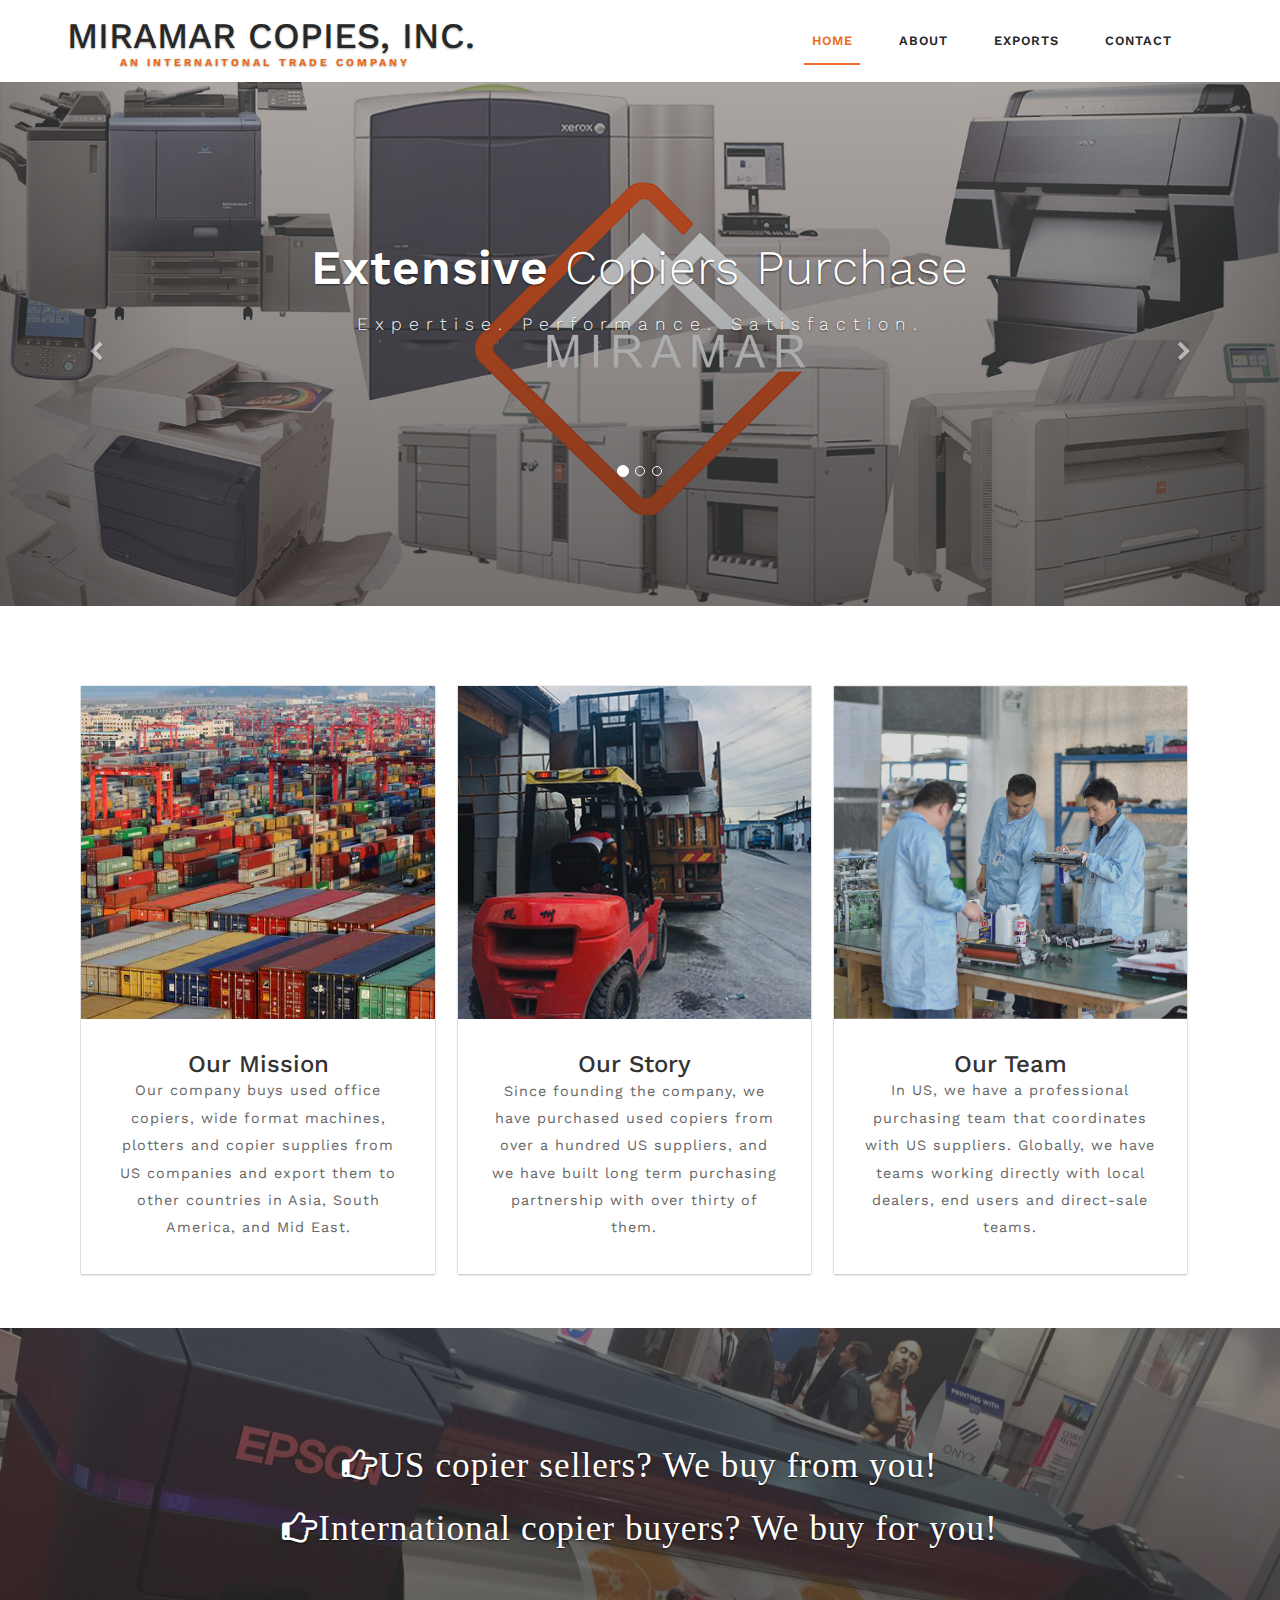
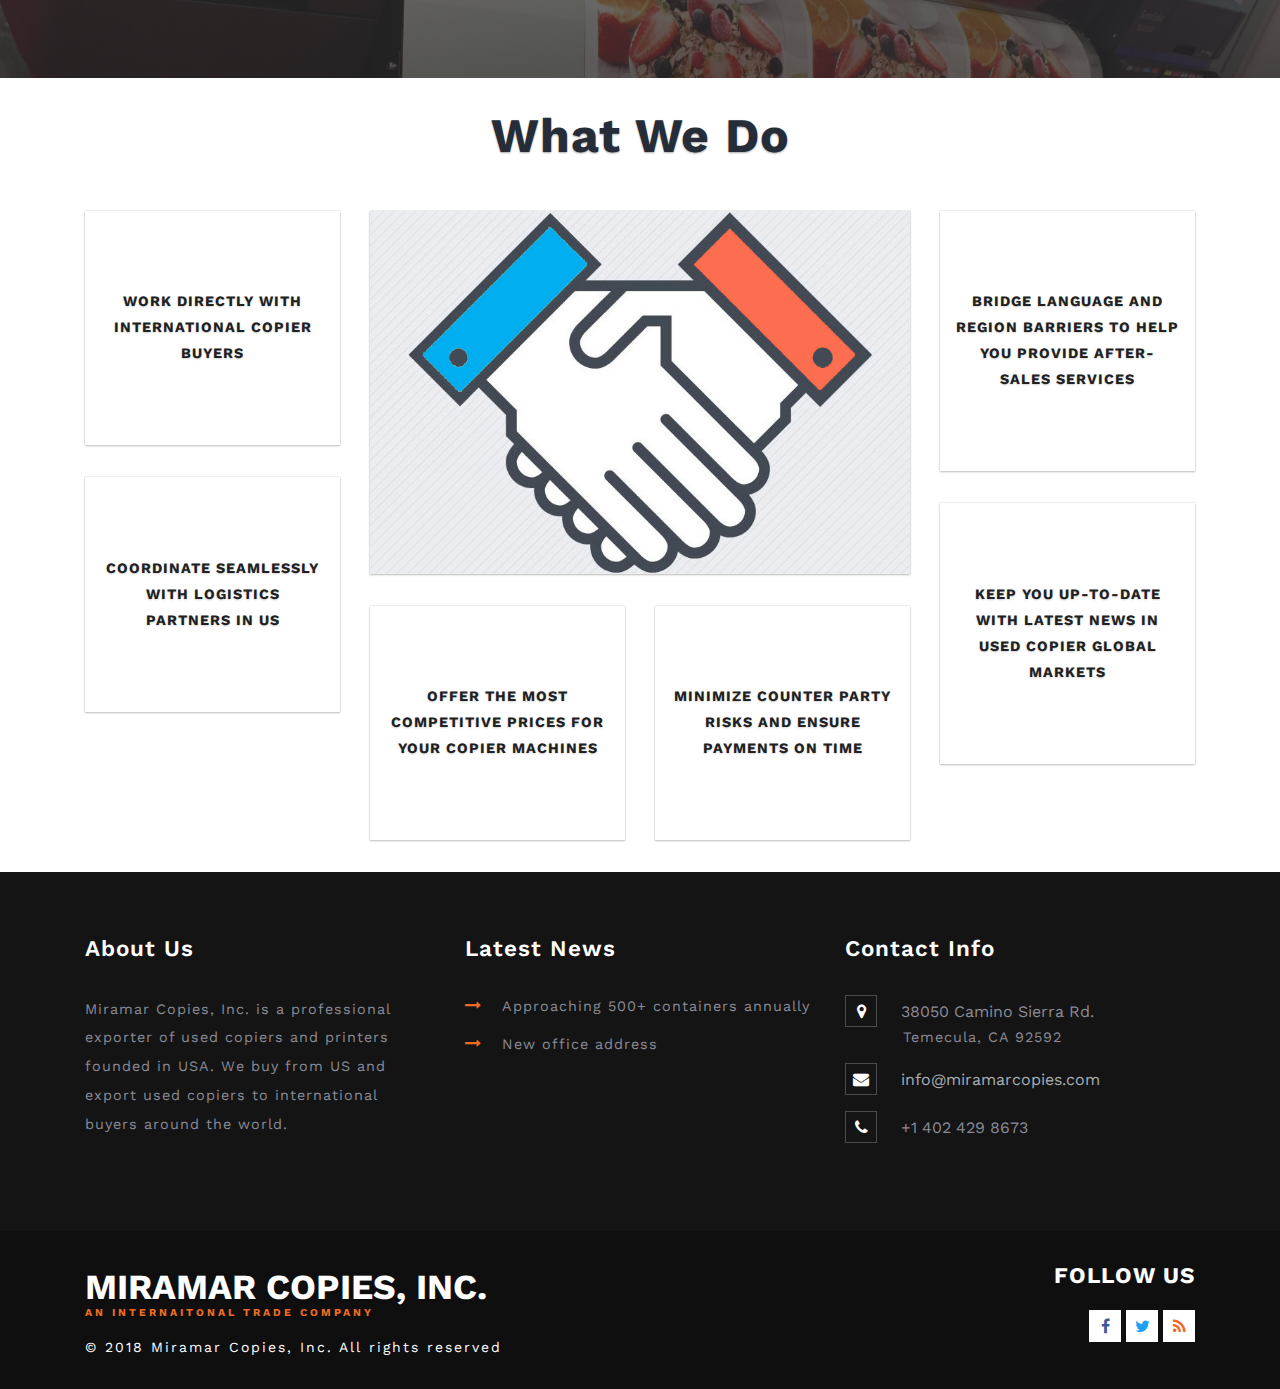
==== commit 8bf54e1f: "typo fixes, fix export links, add download lists" ====
--- a/index.html
+++ b/index.html
@@ -80,7 +80,7 @@
 			<div class="item active">
 				<div class="container">
 					<div class="carousel-caption">
-						<h3><span>Extensive</span> Copier Purchase</h3>
+						<h3><span>Extensive</span> Copiers Purchase</h3>
 						<p>Expertise. Performance. Satisfaction.</p>
 					</div>
 				</div>
@@ -121,7 +121,7 @@
 					<img src="images/our_mission_index.jpg" alt="">
 					<div class="events_info">
 						<h3>Our Mission</h3>
-						<p>Our company buys used office copiers, wide format machines, plotters and copier supplies from US companies and export them to other countries in Aisa, South America, and Mid East.</p>
+						<p>Our company buys used office copiers, wide format machines, plotters and copier supplies from US companies and export them to other countries in Asia, South America, and Mid East.</p>
 					</div>
 				</div>
 				<div class="col-md-4 blog-grid one">
@@ -193,7 +193,7 @@
 				<div class="col-md-3 services-left">
 					<div class="services-left-top">
 
-						<h5>Bridge language and region barrier to help you provide after-sales services</h5>
+						<h5>Bridge language and region barriers to help you provide after-sales services</h5>
 
 					</div>
 					<div class="services-left-top services-left-top1">
@@ -220,10 +220,10 @@
 				<h3>Latest News</h3>
 				<ul class="footer_grid_list">
 					<li><i class="fa fa-long-arrow-right" aria-hidden="true"></i>
-						<a href="single.html" >Approaching 500+ containers annually </a>
+						<a href="#" >Approaching 500+ containers annually </a>
 					</li>
 					<li><i class="fa fa-long-arrow-right" aria-hidden="true"></i>
-						<a href="single.html" >New office address</a>
+						<a href="#" >New office address</a>
 					</li>
 				</ul>
 			</div>
@@ -232,7 +232,7 @@
 				<ul class="address">
 					<li><i class="fa fa-map-marker" aria-hidden="true"></i>38050 Camino Sierra Rd. <span>Temecula, CA 92592</span></li>
 					<li><i class="fa fa-envelope" aria-hidden="true"></i><a href="mailto:info@miramarcopies.com">info@miramarcopies.com</a></li>
-					<li><i class="fa fa-phone" aria-hidden="true"></i>+1 217 419 7696</li>
+					<li><i class="fa fa-phone" aria-hidden="true"></i>+1 402 429 8673</li>
 				</ul>
 			</div>
 			<div class="clearfix"> </div>
--- a/css/style.css
+++ b/css/style.css
@@ -1378,28 +1378,41 @@
 
 /*-- /inner_page --*/
 
+
 .inner_page_agile {
 	text-align: center;
-	background: url(../images/candidate.jpg) no-repeat 0px 0px;
+	/*background: url(../images/candidate.jpg) no-repeat 0px 0px;*/
+	min-height: 255px;
+	padding-top: 6em;
+}
+.about{
+	background: url(../images/about_us_banner3.jpg) no-repeat 0px 0px;
 	background-size: cover;
 	-webkit-background-size: cover;
 	-moz-background-size: cover;
 	-o-background-size: cover;
 	-ms-background-size: cover;
-	min-height: 255px;
-	padding-top: 6em;
-}
-.about{
-	background: url(../images/about_us_banner3.jpg) no-repeat 0px 0px;
 }
 
 .exports{
 	background: url(../images/exports_banner3.jpg) no-repeat 0px 0px;
+	background-size: cover;
+	-webkit-background-size: cover;
+	-moz-background-size: cover;
+	-o-background-size: cover;
+	-ms-background-size: cover;
 }
 
 .contact{
 	background: url(../images/contact_us_banner4.jpg) no-repeat 0px 0px;	
-}
+	background-size: cover;
+	-webkit-background-size: cover;
+	-moz-background-size: cover;
+	-o-background-size: cover;
+	-ms-background-size: cover;
+}
+
+
 .inner_page_agile h3 {
 	color: #fff;
 	text-transform: uppercase;
